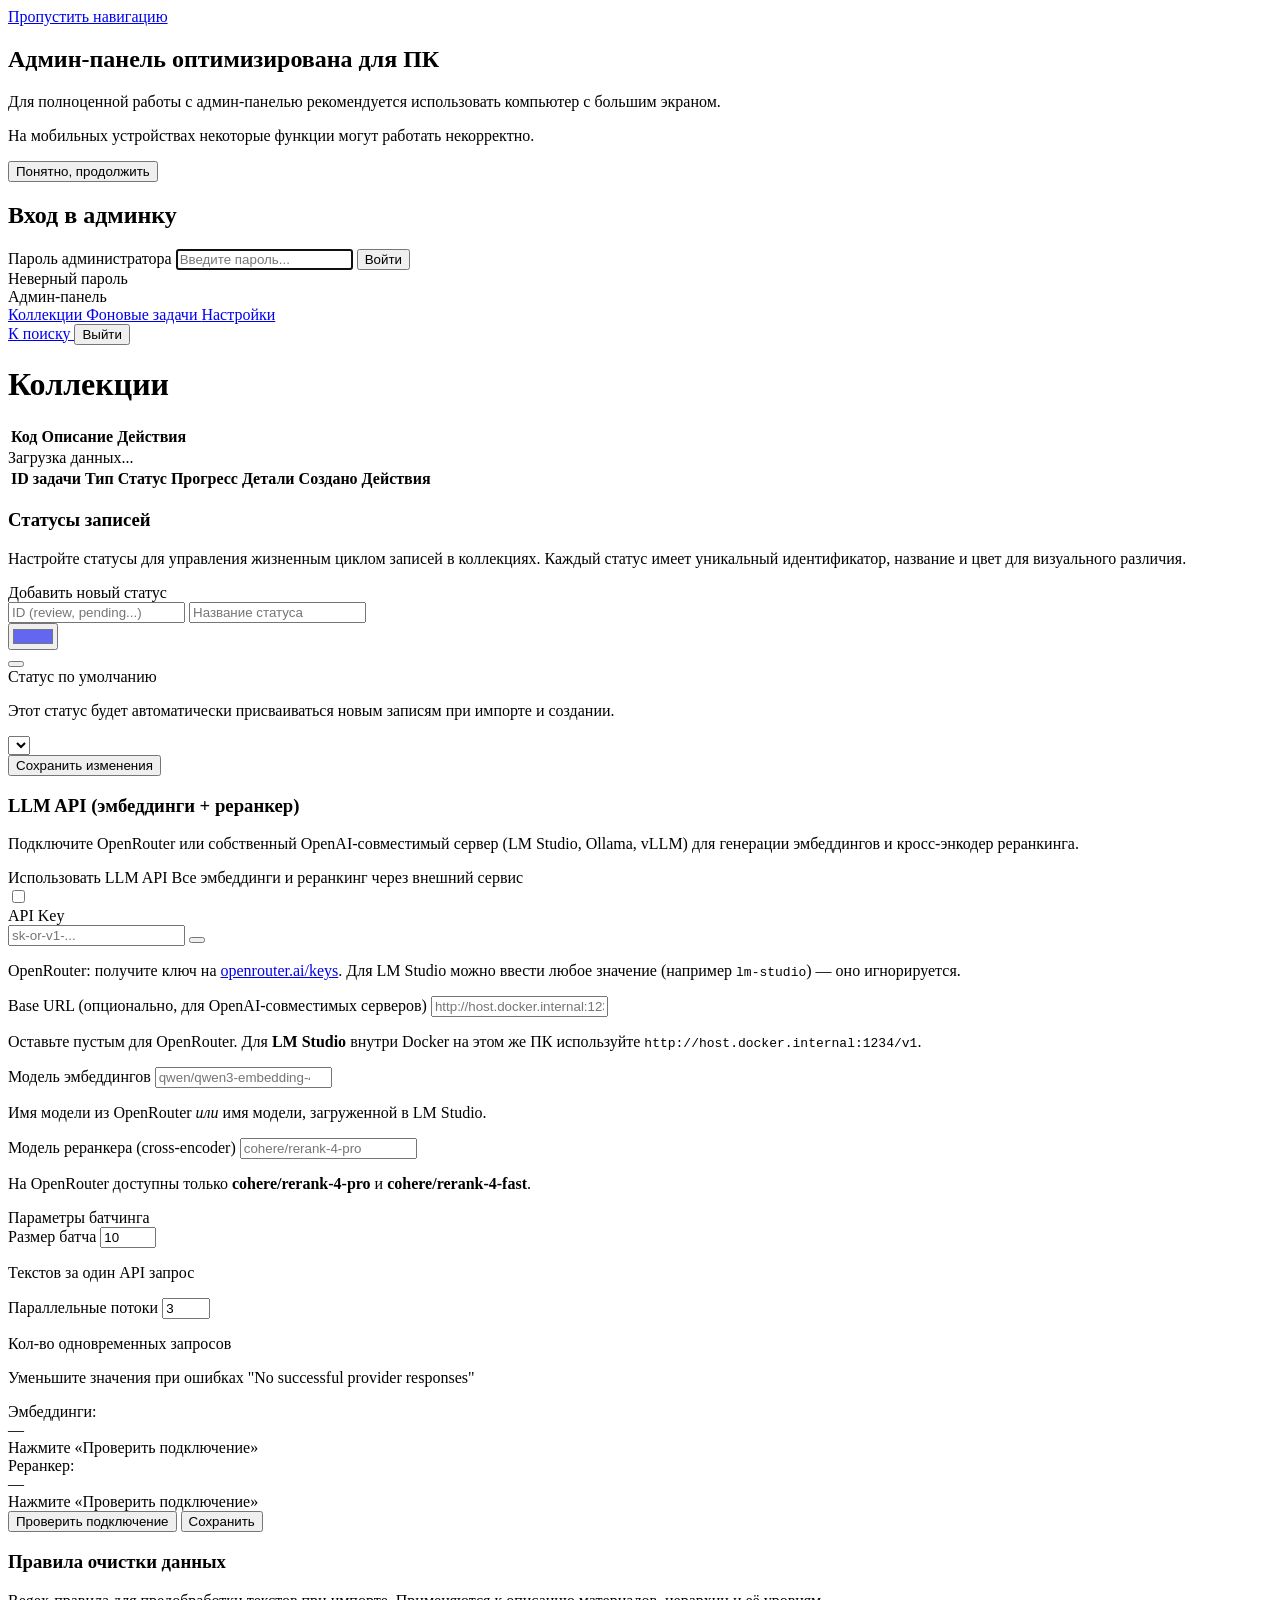
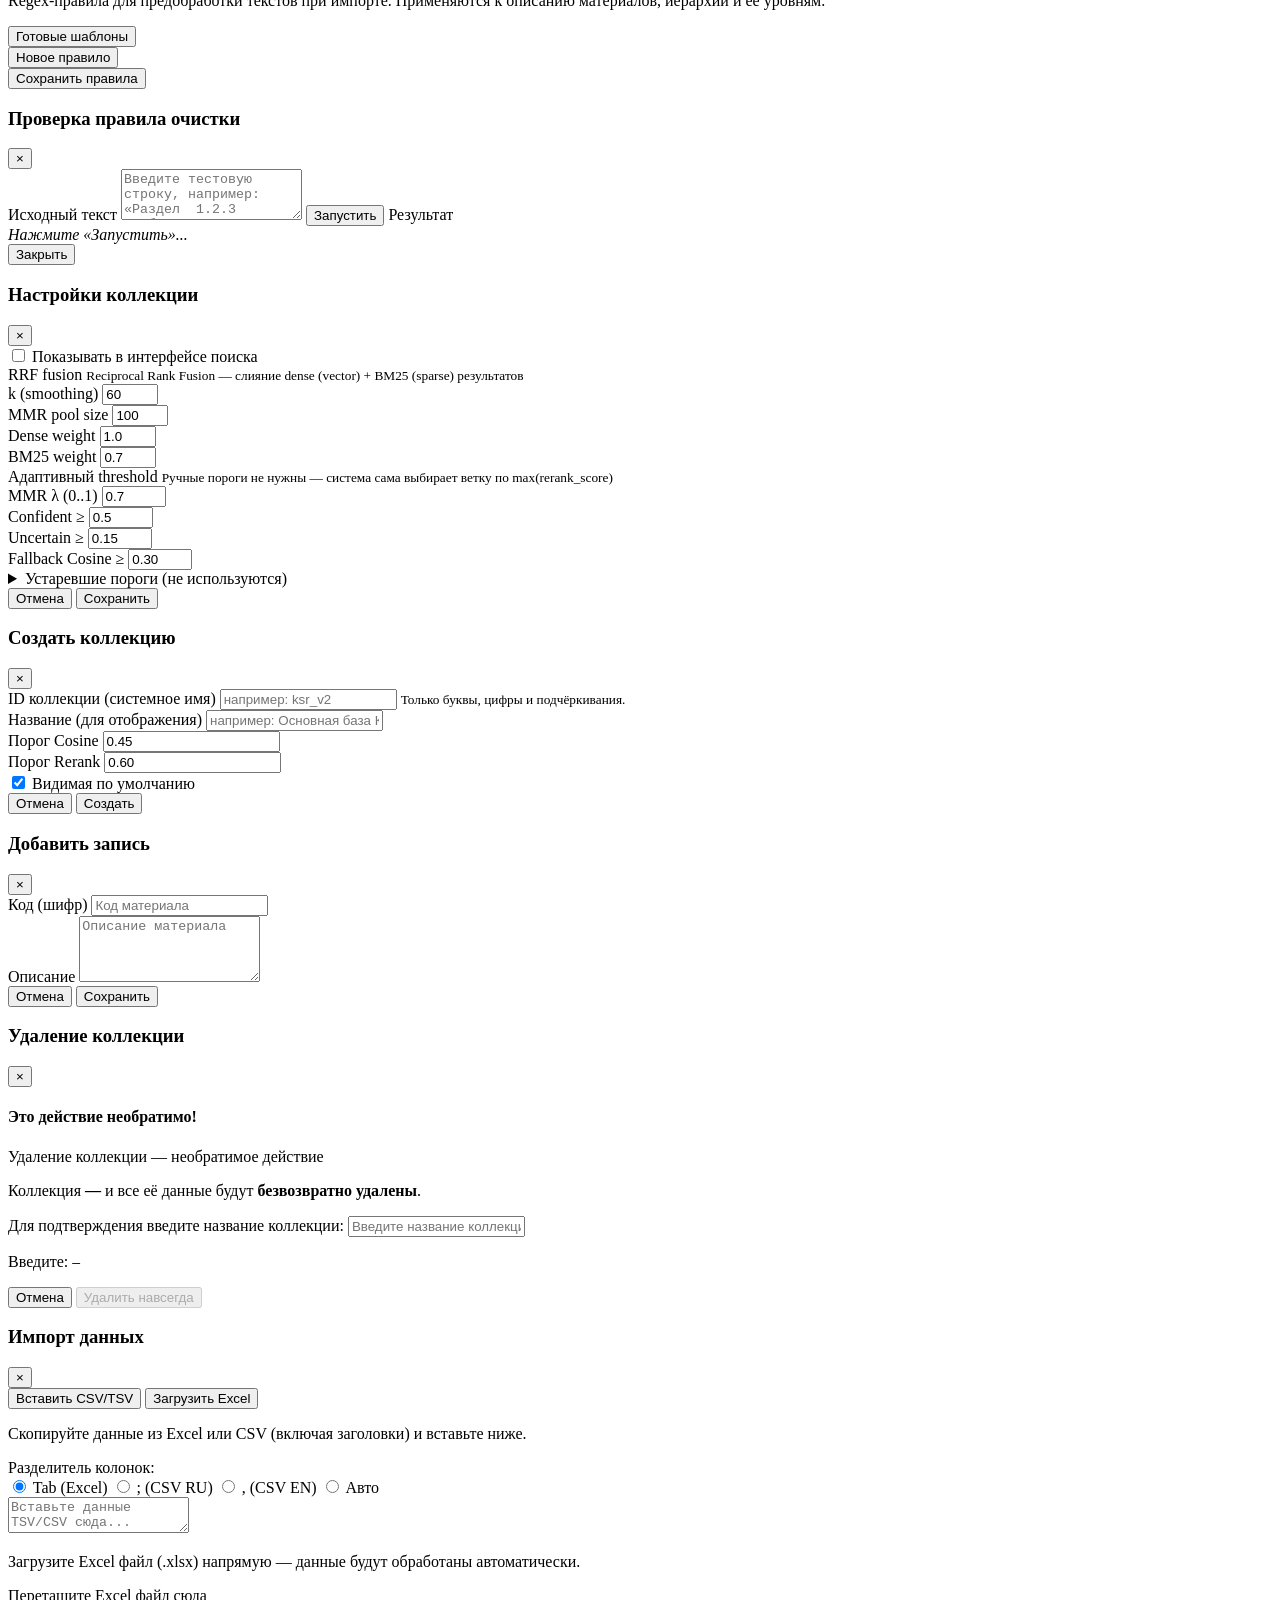
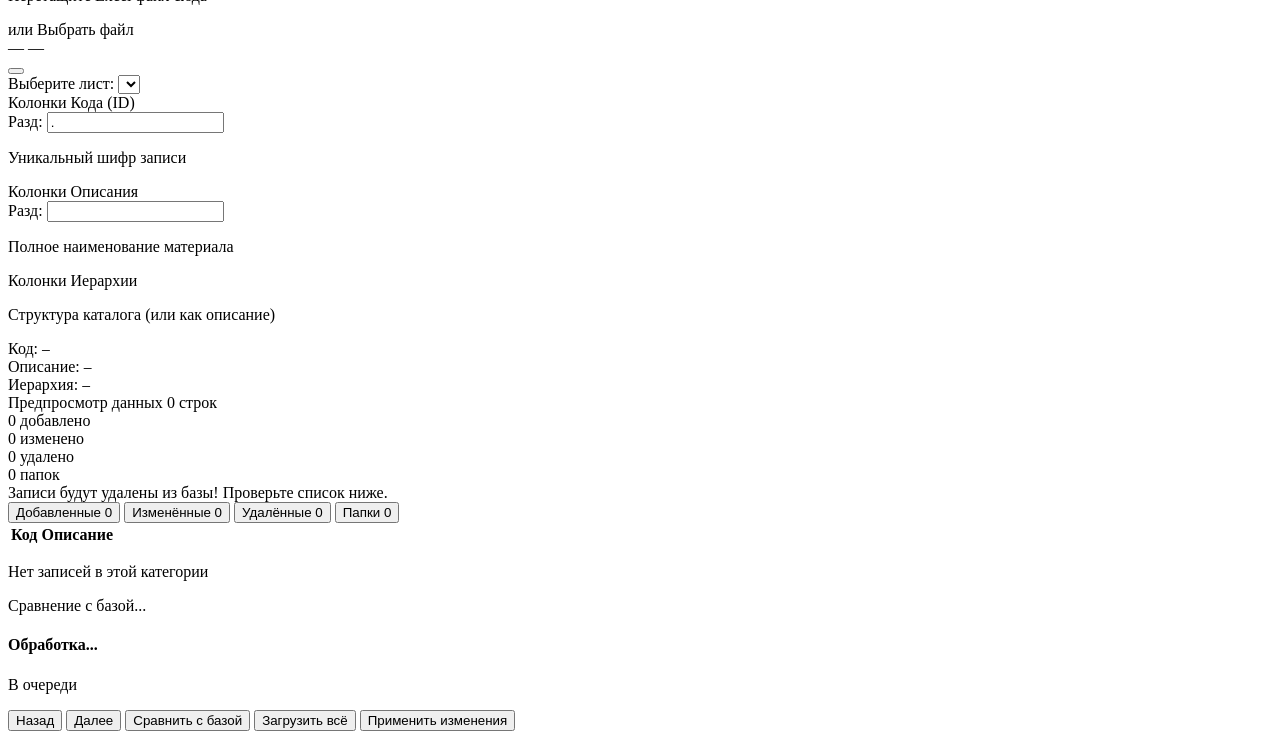
==== web/admin.html @ d5ffbb62 "refactor(web): add accessibility (a11y) layer The previous versions had zero a11y affordances: no AR" ====
<!DOCTYPE html>
<html lang="ru">

<head>
    <meta charset="UTF-8">
    <meta name="viewport" content="width=device-width, initial-scale=1.0">
    <meta http-equiv="Cache-Control" content="no-cache, no-store, must-revalidate">
    <meta http-equiv="Pragma" content="no-cache">
    <meta http-equiv="Expires" content="0">
    <meta name="description" content="Админ-панель KSR Matcher — управление коллекциями, импорт данных, настройки LLM API.">
    <meta name="theme-color" content="#6366f1">
    <meta name="robots" content="noindex, nofollow">
    <title>Админ-панель | KSR Matcher</title>
    <link rel="icon" type="image/svg+xml" href="/static/favicon.svg?v=3">
    <link href="https://fonts.googleapis.com/css2?family=Inter:wght@300;400;500;600;700&display=swap" rel="stylesheet">
    <link rel="stylesheet" href="/static/css/font-awesome.min.css?v=3">
    <link rel="stylesheet" href="/static/css/shared/00-tokens.css?v=5">
    <link rel="stylesheet" href="/static/css/shared/01-base.css?v=5">
    <link rel="stylesheet" href="/static/css/shared/02-animations.css?v=5">
    <link rel="stylesheet" href="/static/css/shared/03-utilities.css?v=5">
    <link rel="stylesheet" href="/static/css/admin/10-tokens.css?v=5">
    <link rel="stylesheet" href="/static/css/admin/20-layout.css?v=5">
    <link rel="stylesheet" href="/static/css/admin/30-components.css?v=5">
    <link rel="stylesheet" href="/static/css/admin/40-data-table.css?v=5">
    <link rel="stylesheet" href="/static/css/admin/50-import-wizard.css?v=5">
    <link rel="stylesheet" href="/static/css/admin/60-diff.css?v=5">
    <link rel="stylesheet" href="/static/css/admin/70-statuses.css?v=5">
    <link rel="stylesheet" href="/static/css/admin/80-openrouter.css?v=5">
    <link rel="stylesheet" href="/static/css/admin/85-settings-layout.css?v=5">
    <link rel="stylesheet" href="/static/css/admin/90-cleaning-rules.css?v=5">
    <link rel="stylesheet" href="/static/css/admin/95-jobs-and-config.css?v=5">
    <link rel="stylesheet" href="/static/css/admin/99-utilities.css?v=5">
</head>

<body>
    <a class="skip-link" href="#contentBody">Пропустить навигацию</a>

    <!-- === ПРЕДУПРЕЖДЕНИЕ ДЛЯ МОБИЛЬНЫХ УСТРОЙСТВ === -->
    <div id="mobileWarning" class="mobile-warning-overlay hidden">
        <div class="mobile-warning-card">
            <i class="fas fa-desktop"></i>
            <h2>Админ-панель оптимизирована для ПК</h2>
            <p>Для полноценной работы с админ-панелью рекомендуется использовать компьютер с большим экраном.</p>
            <p class="mobile-warning-card__hint">На мобильных устройствах некоторые функции могут работать
                некорректно.</p>
            <button id="mobileWarningClose" class="btn btn-primary">Понятно, продолжить</button>
        </div>
    </div>

    <!-- === ЭКРАН ВХОДА === -->
    <div id="loginScreen" class="login-container hidden">
        <div class="login-card" role="dialog" aria-labelledby="loginTitle">
            <h2 id="loginTitle">Вход в админку</h2>
            <label class="visually-hidden" for="authPassword">Пароль администратора</label>
            <input type="password" id="authPassword" placeholder="Введите пароль..." autofocus>
            <button id="authBtn" class="btn btn-primary">Войти</button>
            <div id="authError" class="hidden auth-error" role="alert">Неверный пароль</div>
        </div>
    </div>

    <!-- === ПАНЕЛЬ УПРАВЛЕНИЯ === -->
    <div id="adminApp" class="dashboard-layout hidden">

        <!-- Боковая панель -->
        <aside class="sidebar">
            <div class="sidebar-header">
                <i class="fas fa-bolt sidebar-header__icon" aria-hidden="true"></i> Админ-панель
            </div>

            <nav class="nav-links" aria-label="Главная навигация">
                <a href="#" class="nav-item active" data-view="collections">
                    <i class="fas fa-database" aria-hidden="true"></i> Коллекции
                </a>
                <a href="#" class="nav-item" data-view="jobs">
                    <i class="fas fa-tasks" aria-hidden="true"></i> Фоновые задачи
                </a>
                <a href="#" class="nav-item" data-view="settings">
                    <i class="fas fa-cog" aria-hidden="true"></i> Настройки
                </a>
            </nav>

            <div class="sidebar-footer">
                <a href="/" class="nav-item">
                    <i class="fas fa-external-link-alt" aria-hidden="true"></i> К поиску
                </a>
                <button id="logoutBtn" class="nav-item nav-item--logout" type="button">
                    <i class="fas fa-sign-out-alt" aria-hidden="true"></i> Выйти
                </button>
            </div>
        </aside>

        <!-- Основной контент -->
        <main class="main-content">
            <header class="top-bar">
                <h1 id="pageTitle" class="page-title">Коллекции</h1>
                <div id="headerActions">
                    <!-- Динамические кнопки -->
                </div>
            </header>

            <div id="contentBody" class="content-body" tabindex="-1">

                <!-- ВИД: СЕТКА КОЛЛЕКЦИЙ -->
                <div id="viewCollections" class="view-section">
                    <div id="collectionsGrid" class="collections-grid">
                        <!-- Карточки через JS -->
                    </div>
                </div>

                <!-- ВИД: ТАБЛИЦА ДАННЫХ -->
                <div id="viewData" class="view-section hidden">
                    <div class="table-container data-table-container">
                        <div class="table-scroll data-table-scroll">
                            <table id="dataTable" class="data-table-full">
                                <thead id="dataTableHead">
                                    <!-- Заголовок генерируется динамически через JS -->
                                    <tr>
                                        <th class="sortable col-code-th" data-sort="code">
                                            Код <i class="fas fa-sort sort-icon"></i>
                                        </th>
                                        <th class="sortable col-description-th" data-sort="description">
                                            Описание <i class="fas fa-sort sort-icon"></i>
                                        </th>
                                        <th class="col-actions-th">Действия</th>
                                    </tr>
                                </thead>
                                <tbody id="dataTableBody"></tbody>
                            </table>
                            <!-- Sentinel для IntersectionObserver (infinite scroll) -->
                            <div id="scrollSentinel" class="scroll-sentinel"></div>
                        </div>
                        <!-- Индикатор загрузки для infinite scroll -->
                        <div id="infiniteScrollLoader" class="infinite-scroll-loader hidden">
                            <i class="fas fa-spinner"></i>
                            <span>Загрузка данных...</span>
                        </div>
                    </div>
                </div>

                <!-- ВИД: ЗАДАЧИ -->
                <div id="viewJobs" class="view-section hidden">
                    <div class="table-container">
                        <table id="jobsTable">
                            <thead>
                                <tr>
                                    <th>ID задачи</th>
                                    <th>Тип</th>
                                    <th>Статус</th>
                                    <th>Прогресс</th>
                                    <th>Детали</th>
                                    <th>Создано</th>
                                    <th>Действия</th>
                                </tr>
                            </thead>
                            <tbody id="jobsTableBody"></tbody>
                        </table>
                    </div>
                </div>

                <!-- ВИД: НАСТРОЙКИ -->
                <div id="viewSettings" class="view-section hidden">
                    <div class="settings-grid">
                        <!-- Карточка: Управление статусами -->
                        <div class="settings-card">
                            <div class="settings-card-header">
                                <i class="fas fa-palette"></i>
                                <h3>Статусы записей</h3>
                            </div>
                            <p class="settings-card-desc">
                                Настройте статусы для управления жизненным циклом записей в коллекциях.
                                Каждый статус имеет уникальный идентификатор, название и цвет для визуального различия.
                            </p>

                            <!-- Список существующих статусов -->
                            <div id="statusesList" class="status-list">
                                <!-- Заполняется через JS -->
                            </div>

                            <!-- Форма добавления нового статуса -->
                            <div class="add-status-section">
                                <div class="add-status-header">
                                    <i class="fas fa-plus"></i>
                                    <span>Добавить новый статус</span>
                                </div>
                                <div class="add-status-row">
                                    <input type="text" id="newStatusId" placeholder="ID (review, pending...)">
                                    <input type="text" id="newStatusLabel" placeholder="Название статуса">
                                    <div class="new-status-color-wrapper">
                                <div class="new-status-color-preview" id="newStatusColorPreview"></div>
                                        <input type="color" id="newStatusColor" value="#6366f1">
                                    </div>
                                    <button id="addStatusBtn" class="btn btn-primary" title="Добавить статус">
                                        <i class="fas fa-plus"></i>
                                    </button>
                                </div>
                            </div>

                            <!-- Статус по умолчанию -->
                            <div class="default-status-section">
                                <div class="default-status-header">
                                    <i class="fas fa-star"></i>
                                    <span>Статус по умолчанию</span>
                                </div>
                                <p class="default-status-description">
                                    Этот статус будет автоматически присваиваться новым записям при импорте и создании.
                                </p>
                                <select id="defaultStatusSelect" class="form-select-modern">
                                    <!-- Заполняется через JS -->
                                </select>
                            </div>

                            <!-- Кнопка сохранения -->
                            <div class="save-statuses-section">
                                <button id="saveStatusesBtn" class="btn btn-primary">
                                    <i class="fas fa-save"></i> Сохранить изменения
                                </button>
                            </div>
                        </div>

                        <!-- Карточка: Настройки LLM API (OpenRouter / LM Studio) -->
                        <div class="settings-card">
                            <div class="settings-card-header">
                                <i class="fas fa-cloud"></i>
                                <h3>LLM API (эмбеддинги + реранкер)</h3>
                            </div>
                            <p class="settings-card-desc">
                                Подключите OpenRouter или собственный OpenAI-совместимый сервер
                                (LM Studio, Ollama, vLLM) для генерации эмбеддингов и кросс-энкодер реранкинга.
                            </p>

                            <!-- Toggle включения провайдера -->
                            <div class="openrouter-toggle-section">
                                <div class="toggle-row">
                                    <div class="toggle-info">
                                        <span class="toggle-label">Использовать LLM API</span>
                                        <span class="toggle-hint">Все эмбеддинги и реранкинг через внешний сервис</span>
                                    </div>
                                    <label class="toggle-switch">
                                        <input type="checkbox" id="openrouterEnabled">
                                        <span class="toggle-slider"></span>
                                    </label>
                                </div>
                            </div>

                            <!-- API Key -->
                            <div class="openrouter-field-section">
                                <label class="field-label">
                                    <i class="fas fa-key"></i>
                                    API Key
                                </label>
                                <div class="api-key-input-wrapper">
                                    <input type="password" id="openrouterApiKey" placeholder="sk-or-v1-..."
                                        autocomplete="off">
                                    <button type="button" class="toggle-visibility-btn" id="toggleApiKeyVisibility"
                                        title="Показать/скрыть">
                                        <i class="fas fa-eye"></i>
                                    </button>
                                </div>
                                <p class="field-hint">
                                    OpenRouter: получите ключ на
                                    <a href="https://openrouter.ai/keys" target="_blank" rel="noopener">openrouter.ai/keys</a>.
                                    Для LM Studio можно ввести любое значение (например <code>lm-studio</code>) — оно
                                    игнорируется.
                                </p>
                            </div>

                            <!-- Base URL (опционально) -->
                            <div class="openrouter-field-section">
                                <label class="field-label">
                                    <i class="fas fa-link"></i>
                                    Base URL
                                    <span class="field-label__inline-hint">
                                        (опционально, для OpenAI-совместимых серверов)
                                    </span>
                                </label>
                                <input type="text" id="openrouterBaseUrl"
                                    placeholder="http://host.docker.internal:1234/v1"
                                    class="form-input" autocomplete="off">
                                <p class="field-hint">
                                    <i class="fas fa-info-circle"></i>
                                    Оставьте пустым для OpenRouter.
                                    Для <b>LM Studio</b> внутри Docker на этом же ПК используйте
                                    <code>http://host.docker.internal:1234/v1</code>.
                                </p>
                            </div>

                            <!-- Модель эмбеддингов -->
                            <div class="openrouter-field-section">
                                <label class="field-label">
                                    <i class="fas fa-brain"></i>
                                    Модель эмбеддингов
                                </label>
                                <input type="text" id="openrouterModel" class="form-input"
                                    placeholder="qwen/qwen3-embedding-4b"
                                    list="embedModelsList" autocomplete="off">
                                <datalist id="embedModelsList">
                                    <option value="qwen/qwen3-embedding-8b">
                                    <option value="qwen/qwen3-embedding-4b">
                                    <option value="openai/text-embedding-3-small">
                                    <option value="openai/text-embedding-3-large">
                                    <option value="baai/bge-m3">
                                    <option value="google/gemini-embedding-001">
                                    <option value="text-embedding-nomic-embed-text-v1.5">
                                    <option value="nomic-embed-text-v1.5">
                                </datalist>
                                <p class="field-hint">
                                    Имя модели из OpenRouter <i>или</i> имя модели, загруженной в LM Studio.
                                </p>
                            </div>

                            <!-- Модель реранкера (cross-encoder) -->
                            <div class="openrouter-field-section">
                                <label class="field-label">
                                    <i class="fas fa-sort-amount-down"></i>
                                    Модель реранкера (cross-encoder)
                                </label>
                                <input type="text" id="openrouterRerankModel" class="form-input"
                                    placeholder="cohere/rerank-4-pro"
                                    list="rerankModelsList" autocomplete="off">
                                <datalist id="rerankModelsList">
                                    <option value="cohere/rerank-4-pro">
                                    <option value="cohere/rerank-4-fast">
                                </datalist>
                                <p class="field-hint">
                                    На OpenRouter доступны только <b>cohere/rerank-4-pro</b>
                                    и <b>cohere/rerank-4-fast</b>.
                                </p>
                            </div>

                            <!-- Настройки батчинга -->
                            <div class="openrouter-field-section">
                                <label class="field-label">
                                    <i class="fas fa-layer-group"></i>
                                    Параметры батчинга
                                </label>
                                <div class="openrouter-batch-grid">
                                    <div>
                                        <label class="form-sublabel">Размер батча</label>
                                        <input type="number" id="openrouterBatchSize" min="1" max="100" value="10" class="form-input">
                                        <p class="field-hint">Текстов за один API запрос</p>
                                    </div>
                                    <div>
                                        <label class="form-sublabel">Параллельные потоки</label>
                                        <input type="number" id="openrouterMaxWorkers" min="1" max="20" value="3" class="form-input">
                                        <p class="field-hint">Кол-во одновременных запросов</p>
                                    </div>
                                </div>
                                <p class="field-hint form-hint-spaced">
                                    <i class="fas fa-info-circle"></i>
                                    Уменьшите значения при ошибках "No successful provider responses"
                                </p>
                            </div>

                            <!-- Статус подключения: Embed + Rerank -->
                            <div class="openrouter-status-section" id="openrouterStatus">
                                <div class="status-row" id="openrouterEmbedStatus">
                                    <div class="status-indicator" id="openrouterEmbedIndicator">
                                        <i class="fas fa-circle"></i>
                                    </div>
                                    <div class="status-text-block">
                                        <div class="status-label">Эмбеддинги:</div>
                                        <div class="status-model" id="openrouterEmbedModel">—</div>
                                        <div class="status-message" id="openrouterEmbedMessage">Нажмите «Проверить подключение»</div>
                                    </div>
                                </div>
                                <div class="status-row" id="openrouterRerankStatus">
                                    <div class="status-indicator" id="openrouterRerankIndicator">
                                        <i class="fas fa-circle"></i>
                                    </div>
                                    <div class="status-text-block">
                                        <div class="status-label">Реранкер:</div>
                                        <div class="status-model" id="openrouterRerankModelText">—</div>
                                        <div class="status-message" id="openrouterRerankMessage">Нажмите «Проверить подключение»</div>
                                    </div>
                                </div>
                            </div>

                            <!-- Кнопки действий -->
                            <div class="openrouter-actions">
                                <button id="testOpenrouterBtn" class="btn btn-outline">
                                    <i class="fas fa-plug"></i> Проверить подключение
                                </button>
                                <button id="saveOpenrouterBtn" class="btn btn-primary">
                                    <i class="fas fa-save"></i> Сохранить
                                </button>
                            </div>
                        </div>

                        <!-- Карточка: Правила очистки данных -->
                        <div class="settings-card">
                            <div class="settings-card-header">
                                <i class="fas fa-broom"></i>
                                <h3>Правила очистки данных</h3>
                            </div>
                            <p class="settings-card-desc">
                                Regex-правила для предобработки текстов при импорте.
                                Применяются к описанию материалов, иерархии и её уровням.
                            </p>

                            <!-- Готовые шаблоны (раскрывающийся список) -->
                            <div class="templates-section" id="templatesSection">
                                <button id="templatesToggle" class="templates-toggle" type="button">
                                    <i class="fas fa-lightbulb"></i>
                                    <span>Готовые шаблоны</span>
                                    <i class="fas fa-chevron-down toggle-icon"></i>
                                </button>
                                <div id="templatesList" class="templates-list" hidden>
                                    <!-- Заполняется JS -->
                                </div>
                            </div>

                            <!-- Список текущих правил -->
                            <div id="cleaningRulesList" class="cleaning-rules-list">
                                <!-- Заполняется JS -->
                            </div>

                            <!-- Форма добавления нового правила (свёрнута по умолчанию) -->
                            <div class="add-rule-section" id="addRuleSection">
                                <button id="addRuleToggle" class="add-rule-toggle" type="button">
                                    <i class="fas fa-plus"></i>
                                    <span>Новое правило</span>
                                    <i class="fas fa-chevron-down toggle-icon"></i>
                                </button>
                                <div id="addRuleForm" class="add-rule-form" hidden>
                                    <div class="form-row form-row-pair">
                                        <div class="form-field">
                                            <label class="form-label" for="newRuleName">Название</label>
                                            <input type="text" id="newRuleName"
                                                placeholder="Кратко о чём правило">
                                        </div>
                                        <div class="form-field">
                                            <label class="form-label" for="newRuleReplacement">Замена</label>
                                            <input type="text" id="newRuleReplacement"
                                                placeholder="Пусто = удалить">
                                        </div>
                                    </div>
                                    <div class="form-field">
                                        <label class="form-label" for="newRulePattern">Regex-паттерн</label>
                                        <input type="text" id="newRulePattern" class="input-mono"
                                            placeholder="\\s+">
                                    </div>
                                    <div class="form-field">
                                        <label class="form-label">Применить к</label>
                                        <div class="target-pills" id="newRuleTargets">
                                            <label class="target-pill" data-target="description">
                                                <input type="checkbox" name="newRuleTarget" value="description">
                                                <i class="fas fa-align-left"></i>
                                                <span>Описание</span>
                                            </label>
                                            <label class="target-pill" data-target="hierarchy">
                                                <input type="checkbox" name="newRuleTarget" value="hierarchy">
                                                <i class="fas fa-sitemap"></i>
                                                <span>Иерархия</span>
                                            </label>
                                            <label class="target-pill" data-target="hierarchy_level">
                                                <input type="checkbox" name="newRuleTarget" value="hierarchy_level" checked>
                                                <i class="fas fa-layer-group"></i>
                                                <span>Уровни иерархии</span>
                                            </label>
                                        </div>
                                    </div>
                                    <div class="form-row form-row-actions">
                                        <button id="cancelAddRuleBtn" class="btn btn-ghost" type="button">
                                            Отмена
                                        </button>
                                        <button id="previewCleaningRuleBtn" class="btn btn-outline" type="button">
                                            <i class="fas fa-vial"></i> Тест
                                        </button>
                                        <button id="addCleaningRuleBtn" class="btn btn-primary" type="button">
                                            <i class="fas fa-plus"></i> Добавить
                                        </button>
                                    </div>
                                </div>
                            </div>

                            <!-- Кнопка сохранения -->
                            <div class="save-rules-section">
                                <button id="saveCleaningRulesBtn" class="btn btn-primary">
                                    <i class="fas fa-save"></i> Сохранить правила
                                </button>
                            </div>
                        </div>
                    </div>
                </div>

            </div>
        </main>
    </div>

    <!-- Превью правила очистки -->
    <div id="cleaningRulePreviewModal" class="modal-overlay" role="dialog" aria-modal="true" aria-labelledby="cleaningPreviewTitle" data-trap-focus>
        <div class="modal-window preview-modal">
            <div class="modal-header">
                <h3 id="cleaningPreviewTitle">Проверка правила очистки</h3>
                <button class="modal-close" data-close="preview" aria-label="Закрыть">&times;</button>
            </div>
            <div class="modal-body">
                <div class="preview-meta" id="previewMeta">
                    <!-- Имя, паттерн, таргеты -->
                </div>
                <label class="preview-label">Исходный текст</label>
                <textarea id="previewTestInput" class="preview-input" rows="3"
                    placeholder="Введите тестовую строку, например: «Раздел  1.2.3  Трубы»"></textarea>
                <button id="runPreviewBtn" class="btn btn-primary preview-run" type="button">
                    <i class="fas fa-play"></i> Запустить
                </button>
                <label class="preview-label">Результат</label>
                <div id="previewOutput" class="preview-output">
                    <em class="preview-output__placeholder">Нажмите «Запустить»...</em>
                </div>
                <div id="previewSteps" class="preview-steps">
                    <!-- Пошаговая трассировка -->
                </div>
            </div>
            <div class="modal-footer">
                <button class="btn btn-outline" data-close="preview">Закрыть</button>
            </div>
        </div>
    </div>

    <!-- === МОДАЛЬНЫЕ ОКНА === -->

    <!-- Настройки коллекции (Phase 4: RRF + MMR + adaptive) -->
    <div id="configModal" class="modal-overlay" role="dialog" aria-modal="true" aria-labelledby="configTitle" data-trap-focus>
        <div class="modal-window">
            <div class="modal-header">
                <h3 id="configTitle">Настройки коллекции</h3>
                <button class="modal-close" aria-label="Закрыть">&times;</button>
            </div>
            <div class="modal-body">
                <input type="hidden" id="cfgName">

                <!-- Видимость -->
                <div class="config-section">
                    <label class="config-checkbox-row">
                        <input type="checkbox" id="cfgVisible" class="checkbox-auto-width">
                        <span>Показывать в интерфейсе поиска</span>
                    </label>
                </div>

                <!-- Phase 4: RRF fusion -->
                <div class="config-section">
                    <div class="config-section-title">
                        <i class="fas fa-layer-group"></i>
                        <span>RRF fusion</span>
                        <small>Reciprocal Rank Fusion — слияние dense (vector) + BM25 (sparse) результатов</small>
                    </div>
                    <div class="form-row form-row-pair">
                        <div class="form-field">
                            <label class="form-label" for="cfgRrfK">k (smoothing)</label>
                            <input type="number" id="cfgRrfK" min="1" max="200" step="1" value="60">
                        </div>
                        <div class="form-field">
                            <label class="form-label" for="cfgMmrPool">MMR pool size</label>
                            <input type="number" id="cfgMmrPool" min="10" max="500" step="10" value="100">
                        </div>
                    </div>
                    <div class="form-row form-row-pair">
                        <div class="form-field">
                            <label class="form-label" for="cfgRrfDense">Dense weight</label>
                            <input type="number" id="cfgRrfDense" min="0" max="5" step="0.1" value="1.0">
                        </div>
                        <div class="form-field">
                            <label class="form-label" for="cfgRrfBm25">BM25 weight</label>
                            <input type="number" id="cfgRrfBm25" min="0" max="5" step="0.1" value="0.7">
                        </div>
                    </div>
                </div>

                <!-- Phase 4: MMR + adaptive threshold -->
                <div class="config-section">
                    <div class="config-section-title">
                        <i class="fas fa-filter"></i>
                        <span>Адаптивный threshold</span>
                        <small>Ручные пороги не нужны — система сама выбирает ветку по max(rerank_score)</small>
                    </div>
                    <div class="form-row form-row-pair">
                        <div class="form-field">
                            <label class="form-label" for="cfgMmrLambda">MMR λ (0..1)</label>
                            <input type="number" id="cfgMmrLambda" min="0" max="1" step="0.05" value="0.7">
                        </div>
                        <div class="form-field">
                            <label class="form-label" for="cfgConfidentMin">Confident ≥</label>
                            <input type="number" id="cfgConfidentMin" min="0" max="1" step="0.05" value="0.5">
                        </div>
                    </div>
                    <div class="form-row form-row-pair">
                        <div class="form-field">
                            <label class="form-label" for="cfgUncertainMin">Uncertain ≥</label>
                            <input type="number" id="cfgUncertainMin" min="0" max="1" step="0.05" value="0.15">
                        </div>
                        <div class="form-field">
                            <label class="form-label" for="cfgFallbackCosine">Fallback Cosine ≥</label>
                            <input type="number" id="cfgFallbackCosine" min="0" max="1" step="0.05" value="0.30">
                        </div>
                    </div>
                </div>

                <!-- Legacy поля (deprecated, но оставлены для обратной совместимости) -->
                <details class="config-section config-section-deprecated">
                    <summary class="config-section-title">
                        <i class="fas fa-clock-rotate-left"></i>
                        <span>Устаревшие пороги (не используются)</span>
                    </summary>
                    <div class="form-row form-row-pair form-row-pair--spaced">
                        <div class="form-field">
                            <label class="form-label" for="cfgCosine">Cosine (legacy)</label>
                            <input type="number" step="0.05" id="cfgCosine" disabled>
                        </div>
                        <div class="form-field">
                            <label class="form-label" for="cfgRerank">Rerank (legacy)</label>
                            <input type="number" step="0.05" id="cfgRerank" disabled>
                        </div>
                    </div>
                </details>
            </div>
            <div class="modal-footer">
                <button class="btn btn-outline modal-close-btn">Отмена</button>
                <button id="saveConfigBtn" class="btn btn-primary">Сохранить</button>
            </div>
        </div>
    </div>

    <!-- Создание коллекции -->
    <div id="createModal" class="modal-overlay" role="dialog" aria-modal="true" aria-labelledby="createTitle" data-trap-focus>
        <div class="modal-window">
            <div class="modal-header">
                <h3 id="createTitle">Создать коллекцию</h3>
                <button class="modal-close" aria-label="Закрыть">&times;</button>
            </div>
            <div class="modal-body">
                <div class="form-section-spaced">
                    <label class="form-row-label">ID коллекции (системное имя)</label>
                    <input type="text" id="newCollId" placeholder="например: ksr_v2" pattern="[a-zA-Z0-9_]+">
                    <small class="form-sublabel">Только буквы, цифры и подчёркивания.</small>
                </div>
                <div class="form-section-spaced">
                    <label class="form-row-label">Название (для отображения)</label>
                    <input type="text" id="newCollName" placeholder="например: Основная база КСР">
                </div>
                <div class="create-thresholds-grid form-section-spaced">
                    <div>
                        <label class="form-row-label">Порог Cosine</label>
                        <input type="number" id="newCollCosine" value="0.45" step="0.05">
                    </div>
                    <div>
                        <label class="form-row-label">Порог Rerank</label>
                        <input type="number" id="newCollRerank" value="0.60" step="0.05">
                    </div>
                </div>
                <div class="form-checkbox-row">
                    <input type="checkbox" id="newCollVisible" checked class="checkbox-auto-width">
                    <label for="newCollVisible">Видимая по умолчанию</label>
                </div>
            </div>
            <div class="modal-footer">
                <button class="btn btn-outline modal-close-btn">Отмена</button>
                <button id="createCollBtn" class="btn btn-primary">Создать</button>
            </div>
        </div>
    </div>

    <!-- Добавление записи -->
    <div id="addRecordModal" class="modal-overlay" role="dialog" aria-modal="true" aria-labelledby="addRecordTitle" data-trap-focus>
        <div class="modal-window">
            <div class="modal-header">
                <h3 id="addRecordTitle">Добавить запись</h3>
                <button class="modal-close" aria-label="Закрыть">&times;</button>
            </div>
            <div class="modal-body">
                <div class="form-section-spaced">
                    <label class="form-row-label">Код (шифр)</label>
                    <input type="text" id="newRecCode" placeholder="Код материала">
                </div>
                <div class="form-section-spaced">
                    <label class="form-row-label">Описание</label>
                    <textarea id="newRecDesc" rows="4" placeholder="Описание материала"></textarea>
                </div>
            </div>
            <div class="modal-footer">
                <button class="btn btn-outline modal-close-btn">Отмена</button>
                <button id="saveRecBtn" class="btn btn-primary">Сохранить</button>
            </div>
        </div>
    </div>

    <!-- Модальное окно подтверждения удаления коллекции -->
    <div id="deleteConfirmModal" class="modal-overlay" role="dialog" aria-modal="true" aria-labelledby="deleteTitle" data-trap-focus>
        <div class="modal-window modal-window--narrow">
            <div class="modal-header modal-header--danger">
                <h3 id="deleteTitle"><i class="fas fa-exclamation-triangle" aria-hidden="true"></i> Удаление коллекции</h3>
                <button class="modal-close" aria-label="Закрыть">&times;</button>
            </div>
            <div class="modal-body">
                <div class="delete-warning">
                    <i class="fas fa-skull-crossbones delete-warning__icon"></i>
                        <h4 class="delete-warning__heading">Это действие необратимо!</h4>
                        <span class="visually-hidden">Удаление коллекции — необратимое действие</span>
                    <p class="delete-warning__hint">
                        Коллекция <strong id="deleteCollectionName" class="delete-warning__collection-name">—</strong>
                        и все её данные будут <strong>безвозвратно удалены</strong>.
                    </p>
                </div>

                <div class="confirm-input-section">
                    <label class="form-row-label--bold">
                        Для подтверждения введите название коллекции:
                    </label>
                    <input type="text" id="deleteConfirmInput" placeholder="Введите название коллекции"
                        autocomplete="off" class="confirm-input">
                    <p id="deleteConfirmHint" class="confirm-hint confirm-input-hint">
                        Введите: <code id="deleteCollectionNameHint">—</code>
                    </p>
                </div>
            </div>
            <div class="modal-footer">
                <button class="btn btn-outline modal-close-btn">Отмена</button>
                <button id="confirmDeleteBtn" class="btn btn-danger" disabled>
                    <i class="fas fa-trash"></i> Удалить навсегда
                </button>
            </div>
        </div>
    </div>

    <!-- Мастер импорта (расширенный, ресайзабельный) -->
    <div id="importModal" class="modal-overlay" role="dialog" aria-modal="true" aria-labelledby="importTitle" data-trap-focus>
        <div class="modal-window modal-resizable" id="importModalWindow">
            <!-- Resizer для изменения ширины -->
            <div class="modal-resizer modal-resizer-left" data-direction="left"></div>
            <div class="modal-resizer modal-resizer-right" data-direction="right"></div>
            <div class="modal-header">
                <h3 id="importTitle"><i class="fas fa-file-import" aria-hidden="true"></i> Импорт данных</h3>
                <button class="modal-close" aria-label="Закрыть">&times;</button>
            </div>
            <div class="modal-body">
                <input type="hidden" id="importTargetCollection">

                <!-- Шаг 1: Вставка данных -->
                <div id="importStep1" class="step-content active">

                    <!-- Вкладки: CSV / Excel -->
                    <div class="import-source-tabs">
                        <button class="source-tab active" data-source="paste">
                            <i class="fas fa-paste"></i> Вставить CSV/TSV
                        </button>
                        <button class="source-tab" data-source="excel">
                            <i class="fas fa-file-excel"></i> Загрузить Excel
                        </button>
                    </div>

                    <!-- === ВКЛАДКА: Вставка CSV/TSV === -->
                    <div id="importSourcePaste" class="import-source-content active">
                        <p class="step-desc">
                            Скопируйте данные из Excel или CSV (включая заголовки) и вставьте ниже.
                        </p>

                        <!-- Выбор разделителя -->
                        <div class="delimiter-selector delimiter-selector--spaced">
                            <label class="delimiter-label">
                                <i class="fas fa-columns"></i> Разделитель колонок:
                            </label>
                            <div class="delimiter-options">
                                <label class="delimiter-option">
                                    <input type="radio" name="delimiter" value="tab" checked>
                                    <span class="delimiter-btn">Tab (Excel)</span>
                                </label>
                                <label class="delimiter-option">
                                    <input type="radio" name="delimiter" value=";">
                                    <span class="delimiter-btn">; (CSV RU)</span>
                                </label>
                                <label class="delimiter-option">
                                    <input type="radio" name="delimiter" value=",">
                                    <span class="delimiter-btn">, (CSV EN)</span>
                                </label>
                                <label class="delimiter-option">
                                    <input type="radio" name="delimiter" value="auto">
                                    <span class="delimiter-btn">Авто</span>
                                </label>
                            </div>
                        </div>

                        <textarea id="pasteArea" class="paste-area"
                            placeholder="Вставьте данные TSV/CSV сюда..."></textarea>
                    </div>

                    <!-- === ВКЛАДКА: Загрузка Excel === -->
                    <div id="importSourceExcel" class="import-source-content">
                        <p class="step-desc">
                            Загрузите Excel файл (.xlsx) напрямую — данные будут обработаны автоматически.
                        </p>

                        <!-- Зона drag-and-drop для Excel -->
                        <div class="excel-drop-zone" id="excelDropZone">
                            <i class="fas fa-file-excel"></i>
                            <p>Перетащите Excel файл сюда</p>
                            <span>или</span>
                            <label for="excelFileInput" class="btn btn-outline excel-cursor-pointer">
                                <i class="fas fa-folder-open"></i> Выбрать файл
                            </label>
                            <input type="file" id="excelFileInput" accept=".xlsx,.xls" hidden>
                        </div>

                        <!-- Информация о загруженном файле -->
                        <div id="excelFileInfo" class="excel-file-info hidden">
                            <div class="file-info-card">
                                <i class="fas fa-file-excel"></i>
                                <div class="file-details">
                                    <span id="excelFileName" class="file-name">—</span>
                                    <span id="excelFileStats" class="file-stats">—</span>
                                </div>
                                <button id="excelFileClear" class="btn btn-sm btn-outline" title="Очистить">
                                    <i class="fas fa-times"></i>
                                </button>
                            </div>
                        </div>

                        <!-- Выбор листа (если несколько) -->
                        <div id="excelSheetSelector" class="excel-sheet-selector hidden">
                            <label class="excel-label">
                                <i class="fas fa-layer-group"></i> Выберите лист:
                            </label>
                            <select id="excelSheetSelect" class="form-select-modern">
                                <!-- Заполняется через JS -->
                            </select>
                        </div>
                    </div>

                </div>

                <!-- Шаг 2: Маппинг колонок (3 панели) -->
                <div id="importStep2" class="step-content">
                    <div class="import-mapper-grid">

                        <!-- Панель 1: Колонки Кода (ID) -->
                        <div class="mapper-card">
                            <div class="mapper-card-header">
                                <i class="fas fa-hashtag"></i>
                                <span>Колонки Кода (ID)</span>
                                <!-- Разделитель перемещён сюда -->
                                <div class="header-separator">
                                    <label>Разд:</label>
                                    <input type="text" id="codeSeparator" value="." maxlength="3" placeholder=".">
                                </div>
                            </div>
                            <!-- Цифровые чек-боксы для выбора колонок кода -->
                            <div class="numbered-select-list" id="mapCodeCols">
                                <!-- Заполняется через JS -->
                            </div>
                            <p class="mapper-hint">
                                <i class="fas fa-lightbulb"></i>
                                Уникальный шифр записи
                            </p>
                        </div>

                        <!-- Панель 2: Колонки Описания (название материала) -->
                        <div class="mapper-card">
                            <div class="mapper-card-header">
                                <i class="fas fa-align-left"></i>
                                <span>Колонки Описания</span>
                                <!-- Кастомный разделитель для склейки описания -->
                                <div class="header-separator">
                                    <label>Разд:</label>
                                    <input type="text" id="descSeparator" value=" " maxlength="5" placeholder=" "
                                        title="Разделитель для склейки колонок описания">
                                </div>
                            </div>
                            <!-- Цифровые чек-боксы для описания -->
                            <div class="numbered-select-list" id="mapDescCols">
                                <!-- Заполняется через JS -->
                            </div>
                            <p class="mapper-hint">
                                <i class="fas fa-lightbulb"></i>
                                Полное наименование материала
                            </p>
                        </div>

                        <!-- Панель 3: Колонки Иерархии (каталог) -->
                        <div class="mapper-card">
                            <div class="mapper-card-header">
                                <i class="fas fa-folder-tree"></i>
                                <span>Колонки Иерархии</span>
                            </div>
                            <!-- Цифровые чек-боксы для иерархии -->
                            <div class="numbered-select-list" id="mapHierarchyCols">
                                <!-- Заполняется через JS -->
                            </div>
                            <p class="mapper-hint">
                                <i class="fas fa-lightbulb"></i>
                                Структура каталога (или как описание)
                            </p>
                        </div>

                    </div>

                    <!-- Общая строка с preview элементами -->
                    <div class="preview-row">
                        <div class="concat-preview" id="codePreview">
                            <span>Код:</span>
                            <code>—</code>
                        </div>
                        <div class="concat-preview" id="descPreview">
                            <span>Описание:</span>
                            <code>—</code>
                        </div>
                        <div class="concat-preview" id="hierarchyPreview">
                            <span>Иерархия:</span>
                            <code>—</code>
                        </div>

                    </div>

                    <!-- Предпросмотр данных -->
                    <div class="import-preview">
                        <div class="preview-header">
                            <i class="fas fa-table"></i> Предпросмотр данных
                            <span id="previewCount" class="preview-count">0 строк</span>
                        </div>
                        <div class="preview-table-wrap">
                            <table id="previewTable" class="preview-table">
                                <thead id="previewHead"></thead>
                                <tbody id="previewBody"></tbody>
                            </table>
                        </div>
                    </div>
                </div>

                <!-- Шаг 3: Diff (сравнение с базой) -->
                <div id="importStepDiff" class="step-content">
                    <!-- Статистика изменений -->
                    <div class="diff-summary" id="diffSummary">
                        <div class="diff-stat added">
                            <i class="fas fa-plus-circle"></i>
                            <span class="count" id="diffAddedCount">0</span>
                            <span>добавлено</span>
                        </div>
                        <div class="diff-stat modified">
                            <i class="fas fa-edit"></i>
                            <span class="count" id="diffModifiedCount">0</span>
                            <span>изменено</span>
                        </div>
                        <div class="diff-stat deleted">
                            <i class="fas fa-minus-circle"></i>
                            <span class="count" id="diffDeletedCount">0</span>
                            <span>удалено</span>
                        </div>
                        <div class="diff-stat folders">
                            <i class="fas fa-folder"></i>
                            <span class="count" id="diffFoldersCount">0</span>
                            <span>папок</span>
                        </div>
                    </div>

                    <!-- Предупреждение об удалениях -->
                    <div class="diff-delete-warning hidden" id="diffDeleteWarning">
                        <i class="fas fa-exclamation-triangle"></i>
                        <span>Записи будут удалены из базы! Проверьте список ниже.</span>
                    </div>

                    <!-- Табы для категорий -->
                    <div class="diff-tabs">
                        <button class="diff-tab-btn active" data-tab="added">
                            <i class="fas fa-plus"></i> Добавленные
                            <span class="badge" id="diffAddedBadge">0</span>
                        </button>
                        <button class="diff-tab-btn" data-tab="modified">
                            <i class="fas fa-edit"></i> Изменённые
                            <span class="badge" id="diffModifiedBadge">0</span>
                        </button>
                        <button class="diff-tab-btn" data-tab="deleted">
                            <i class="fas fa-trash"></i> Удалённые
                            <span class="badge" id="diffDeletedBadge">0</span>
                        </button>
                        <button class="diff-tab-btn" data-tab="folders">
                            <i class="fas fa-folder"></i> Папки
                            <span class="badge" id="diffFoldersBadge">0</span>
                        </button>
                    </div>

                    <!-- Таблица изменений -->
                    <div class="diff-table-wrap">
                        <table class="diff-table" id="diffTable">
                            <thead>
                                <tr>
                                    <th class="diff-col-code">Код</th>
                                    <th>Описание</th>
                                </tr>
                            </thead>
                            <tbody id="diffTableBody">
                                <!-- Заполняется через JS -->
                            </tbody>
                        </table>
                    </div>

                    <!-- Empty state -->
                    <div class="diff-empty hidden" id="diffEmpty">
                        <i class="fas fa-check-circle"></i>
                        <p>Нет записей в этой категории</p>
                    </div>

                    <!-- Loading state -->
                    <div class="diff-loading hidden" id="diffLoading">
                        <i class="fas fa-spinner fa-spin"></i>
                        <p class="diff-loading__text">Сравнение с базой...</p>
                    </div>
                </div>

                <!-- Шаг 4: Прогресс -->
                <div id="importStep3" class="step-content">
                    <div class="import-progress">
                        <h4 class="import-progress__title">Обработка...</h4>
                        <div class="progress-bar-container">
                            <div id="importProgress" class="progress-bar-fill"></div>
                        </div>
                        <p id="importStatusText" class="import-progress__status">В очереди</p>
                    </div>
                </div>

            </div>
            <div class="modal-footer">
                <!-- Кнопки меняются в зависимости от шага -->
                <button id="importBackBtn" class="btn btn-outline hidden">
                    <i class="fas fa-arrow-left"></i> Назад
                </button>
                <button id="importNextBtn" class="btn btn-primary">
                    Далее <i class="fas fa-arrow-right"></i>
                </button>
                <button id="importCompareBtn" class="btn btn-warning hidden">
                    <i class="fas fa-code-compare"></i> Сравнить с базой
                </button>
                <button id="importUploadBtn" class="btn btn-primary hidden">
                    <i class="fas fa-upload"></i> Загрузить всё
                </button>
                <button id="importApplyBtn" class="btn btn-success hidden">
                    <i class="fas fa-check"></i> Применить изменения
                </button>
            </div>
        </div>
    </div>

    <script type="module" src="/static/js/admin/main.js?v=4.0.0"></script>
</body>

</html>
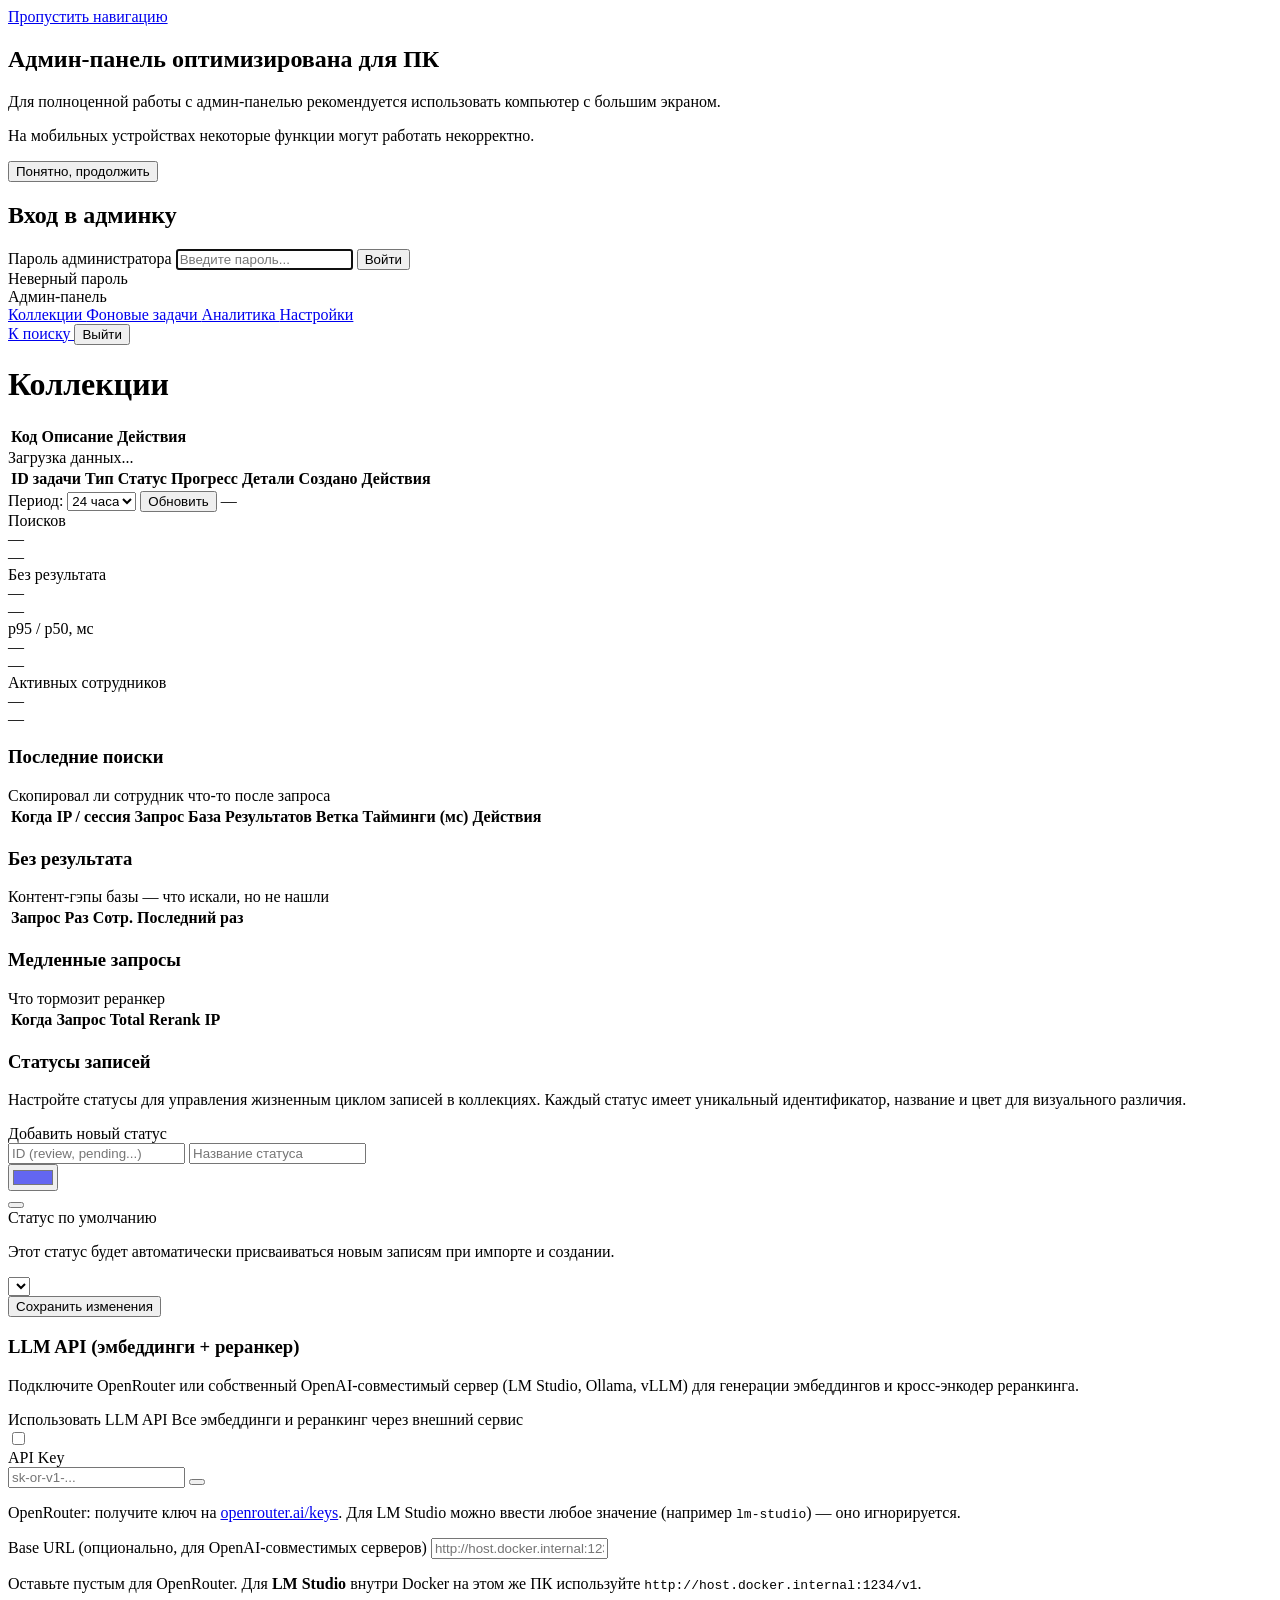
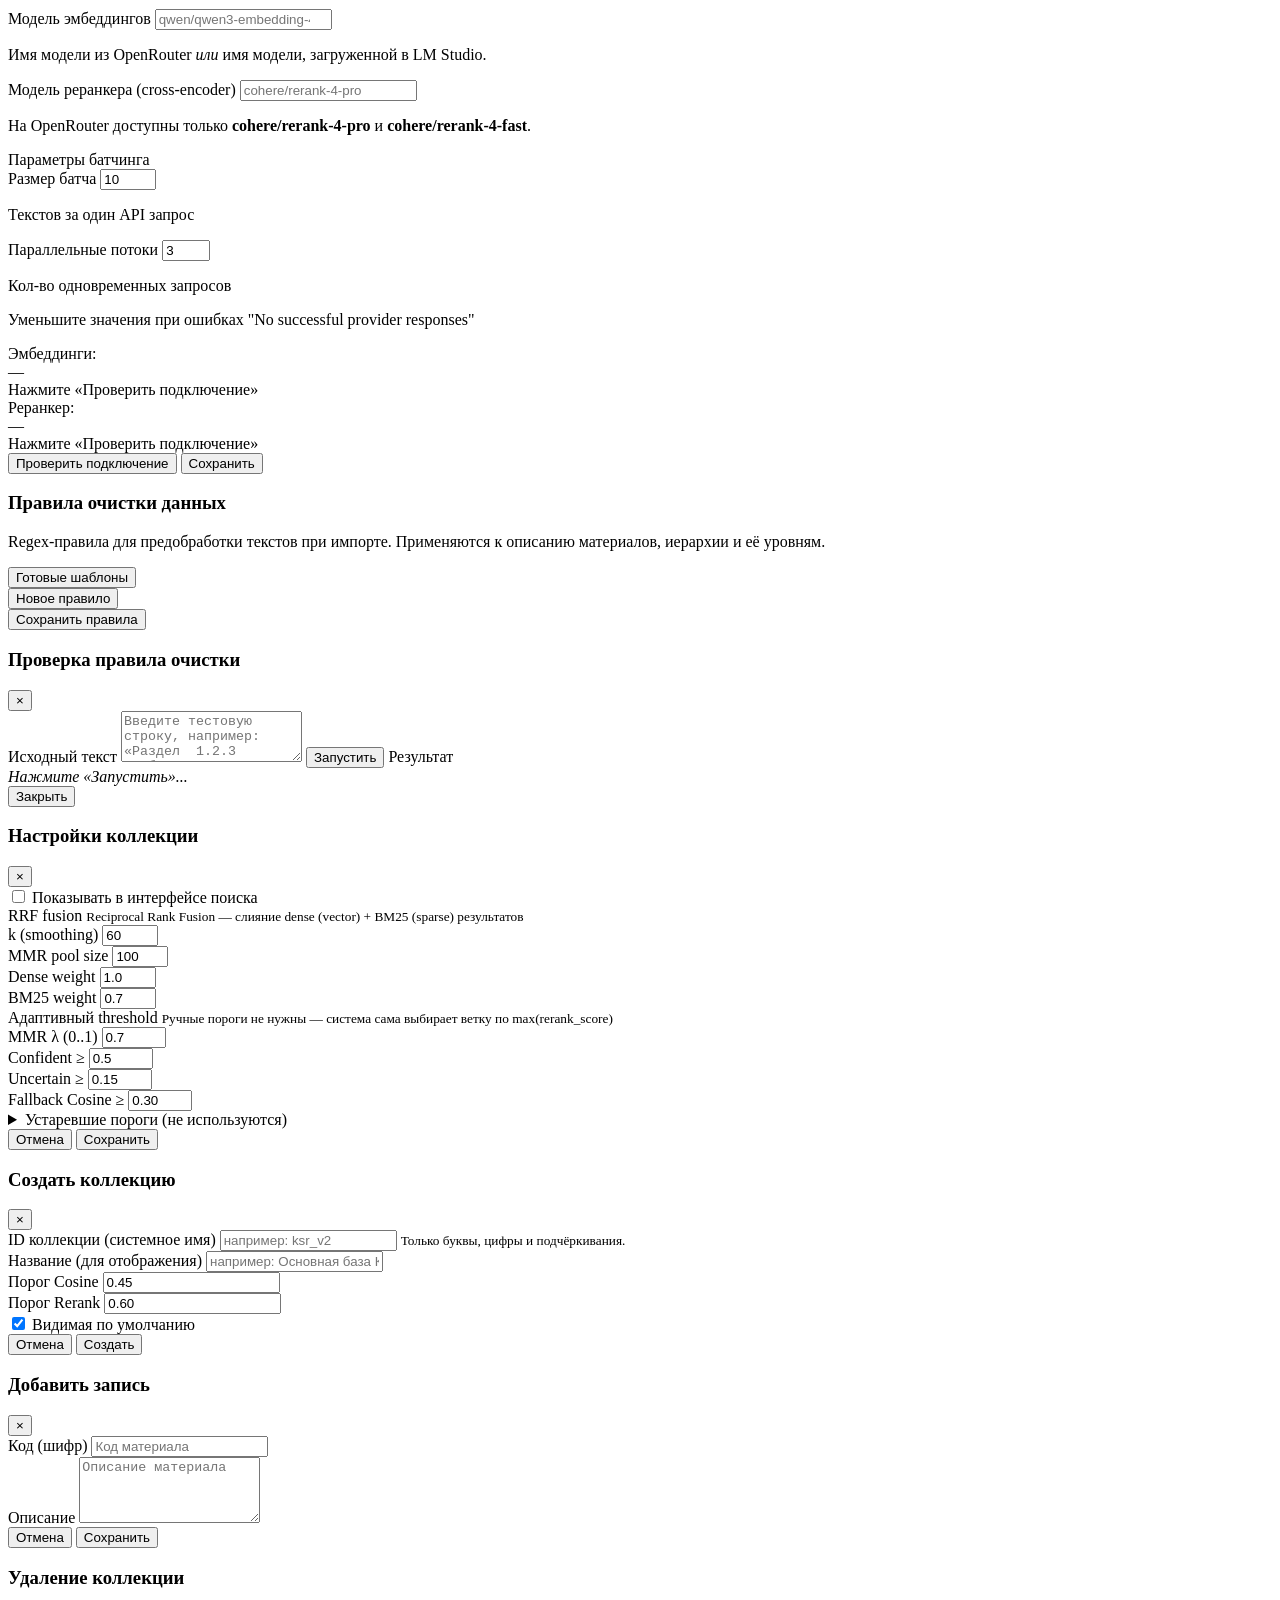
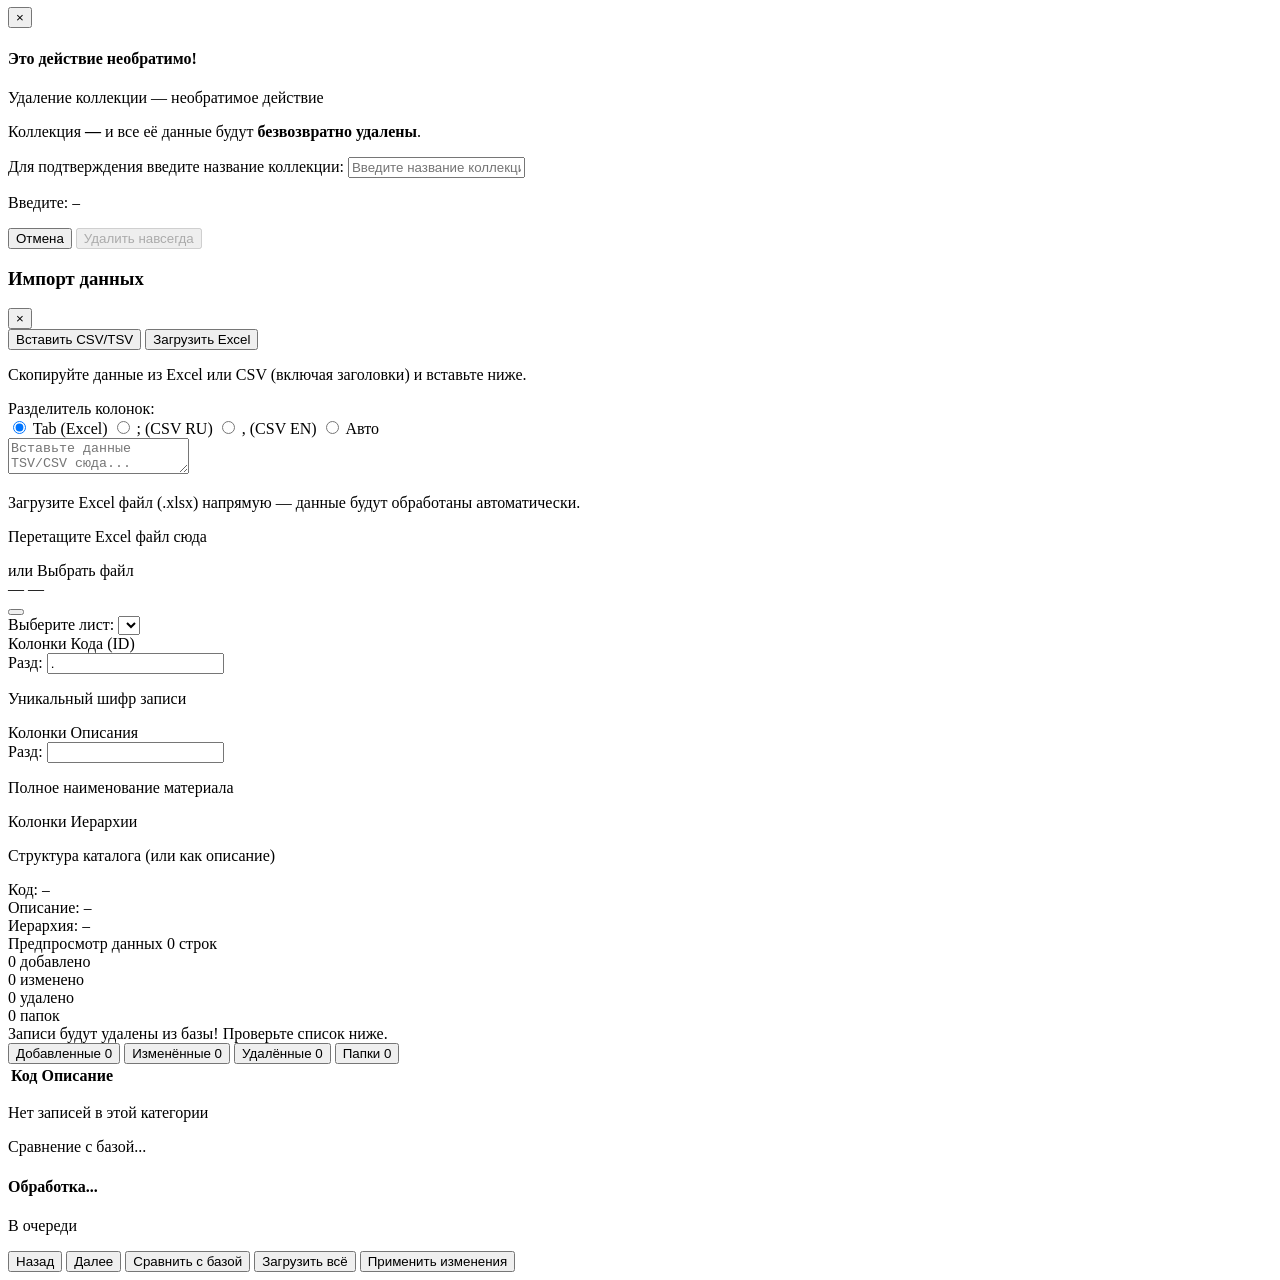
==== commit dbc7095a: "feat(analytics): persistent search_events table + admin dashboard Add end-to-end search analytics: e" ====
--- a/web/admin.html
+++ b/web/admin.html
@@ -11,25 +11,26 @@
     <meta name="theme-color" content="#6366f1">
     <meta name="robots" content="noindex, nofollow">
     <title>Админ-панель | KSR Matcher</title>
-    <link rel="icon" type="image/svg+xml" href="/static/favicon.svg?v=3">
+    <link rel="icon" type="image/svg+xml" href="/static/favicon.svg?v=6">
     <link href="https://fonts.googleapis.com/css2?family=Inter:wght@300;400;500;600;700&display=swap" rel="stylesheet">
-    <link rel="stylesheet" href="/static/css/font-awesome.min.css?v=3">
-    <link rel="stylesheet" href="/static/css/shared/00-tokens.css?v=5">
-    <link rel="stylesheet" href="/static/css/shared/01-base.css?v=5">
-    <link rel="stylesheet" href="/static/css/shared/02-animations.css?v=5">
-    <link rel="stylesheet" href="/static/css/shared/03-utilities.css?v=5">
-    <link rel="stylesheet" href="/static/css/admin/10-tokens.css?v=5">
-    <link rel="stylesheet" href="/static/css/admin/20-layout.css?v=5">
-    <link rel="stylesheet" href="/static/css/admin/30-components.css?v=5">
-    <link rel="stylesheet" href="/static/css/admin/40-data-table.css?v=5">
-    <link rel="stylesheet" href="/static/css/admin/50-import-wizard.css?v=5">
-    <link rel="stylesheet" href="/static/css/admin/60-diff.css?v=5">
-    <link rel="stylesheet" href="/static/css/admin/70-statuses.css?v=5">
-    <link rel="stylesheet" href="/static/css/admin/80-openrouter.css?v=5">
-    <link rel="stylesheet" href="/static/css/admin/85-settings-layout.css?v=5">
-    <link rel="stylesheet" href="/static/css/admin/90-cleaning-rules.css?v=5">
-    <link rel="stylesheet" href="/static/css/admin/95-jobs-and-config.css?v=5">
-    <link rel="stylesheet" href="/static/css/admin/99-utilities.css?v=5">
+    <link rel="stylesheet" href="/static/css/font-awesome.min.css?v=6">
+    <link rel="stylesheet" href="/static/css/shared/00-tokens.css?v=6">
+    <link rel="stylesheet" href="/static/css/shared/01-base.css?v=6">
+    <link rel="stylesheet" href="/static/css/shared/02-animations.css?v=6">
+    <link rel="stylesheet" href="/static/css/shared/03-utilities.css?v=6">
+    <link rel="stylesheet" href="/static/css/admin/10-tokens.css?v=6">
+    <link rel="stylesheet" href="/static/css/admin/20-layout.css?v=6">
+    <link rel="stylesheet" href="/static/css/admin/30-components.css?v=6">
+    <link rel="stylesheet" href="/static/css/admin/40-data-table.css?v=6">
+    <link rel="stylesheet" href="/static/css/admin/50-import-wizard.css?v=6">
+    <link rel="stylesheet" href="/static/css/admin/60-diff.css?v=6">
+    <link rel="stylesheet" href="/static/css/admin/70-statuses.css?v=6">
+    <link rel="stylesheet" href="/static/css/admin/80-openrouter.css?v=6">
+    <link rel="stylesheet" href="/static/css/admin/85-settings-layout.css?v=6">
+    <link rel="stylesheet" href="/static/css/admin/90-cleaning-rules.css?v=6">
+    <link rel="stylesheet" href="/static/css/admin/95-jobs-and-config.css?v=6">
+    <link rel="stylesheet" href="/static/css/admin/100-analytics.css?v=6">
+    <link rel="stylesheet" href="/static/css/admin/99-utilities.css?v=6">
 </head>
 
 <body>
@@ -38,7 +39,7 @@
     <!-- === ПРЕДУПРЕЖДЕНИЕ ДЛЯ МОБИЛЬНЫХ УСТРОЙСТВ === -->
     <div id="mobileWarning" class="mobile-warning-overlay hidden">
         <div class="mobile-warning-card">
-            <i class="fas fa-desktop"></i>
+            <i class="fas fa-desktop" aria-hidden="true"></i>
             <h2>Админ-панель оптимизирована для ПК</h2>
             <p>Для полноценной работы с админ-панелью рекомендуется использовать компьютер с большим экраном.</p>
             <p class="mobile-warning-card__hint">На мобильных устройствах некоторые функции могут работать
@@ -73,6 +74,9 @@
                 </a>
                 <a href="#" class="nav-item" data-view="jobs">
                     <i class="fas fa-tasks" aria-hidden="true"></i> Фоновые задачи
+                </a>
+                <a href="#" class="nav-item" data-view="analytics">
+                    <i class="fas fa-chart-line" aria-hidden="true"></i> Аналитика
                 </a>
                 <a href="#" class="nav-item" data-view="settings">
                     <i class="fas fa-cog" aria-hidden="true"></i> Настройки
@@ -131,7 +135,7 @@
                         </div>
                         <!-- Индикатор загрузки для infinite scroll -->
                         <div id="infiniteScrollLoader" class="infinite-scroll-loader hidden">
-                            <i class="fas fa-spinner"></i>
+                            <i class="fas fa-spinner" aria-hidden="true"></i>
                             <span>Загрузка данных...</span>
                         </div>
                     </div>
@@ -157,13 +161,124 @@
                     </div>
                 </div>
 
+                <!-- ВИД: АНАЛИТИКА -->
+                <div id="viewAnalytics" class="view-section hidden">
+                    <!-- Период + кнопка обновления -->
+                    <div class="analytics-toolbar">
+                        <label for="analyticsHours" class="analytics-toolbar__label">Период:</label>
+                        <select id="analyticsHours" class="form-select-modern">
+                            <option value="1">1 час</option>
+                            <option value="24" selected>24 часа</option>
+                            <option value="168">Неделя</option>
+                            <option value="720">Месяц</option>
+                        </select>
+                        <button id="analyticsRefreshBtn" class="btn btn-primary" type="button">
+                            <i class="fas fa-sync" aria-hidden="true"></i> Обновить
+                        </button>
+                        <span id="analyticsUpdated" class="analytics-toolbar__updated">—</span>
+                    </div>
+
+                    <!-- KPI-карточки -->
+                    <div class="analytics-kpi-grid">
+                        <div class="kpi-card">
+                            <div class="kpi-card__label">Поисков</div>
+                            <div class="kpi-card__value" id="kpiSearches">—</div>
+                            <div class="kpi-card__delta" id="kpiSearchesDelta">—</div>
+                        </div>
+                        <div class="kpi-card kpi-card--ok" id="kpiZeroCard">
+                            <div class="kpi-card__label">Без результата</div>
+                            <div class="kpi-card__value" id="kpiZeroPct">—</div>
+                            <div class="kpi-card__delta" id="kpiZeroDelta">—</div>
+                        </div>
+                        <div class="kpi-card">
+                            <div class="kpi-card__label">p95 / p50, мс</div>
+                            <div class="kpi-card__value" id="kpiLatency">—</div>
+                            <div class="kpi-card__delta" id="kpiLatencyDelta">—</div>
+                        </div>
+                        <div class="kpi-card">
+                            <div class="kpi-card__label">Активных сотрудников</div>
+                            <div class="kpi-card__value" id="kpiUsers">—</div>
+                            <div class="kpi-card__delta" id="kpiUsersDelta">—</div>
+                        </div>
+                    </div>
+
+                    <!-- Последние поиски -->
+                    <div class="analytics-panel">
+                        <div class="analytics-panel__header">
+                            <h3><i class="fas fa-stream" aria-hidden="true"></i> Последние поиски</h3>
+                            <span class="analytics-panel__hint">Скопировал ли сотрудник что-то после запроса</span>
+                        </div>
+                        <div class="table-container">
+                            <table class="analytics-table" id="analyticsRecentTable">
+                                <thead>
+                                    <tr>
+                                        <th>Когда</th>
+                                        <th>IP / сессия</th>
+                                        <th>Запрос</th>
+                                        <th>База</th>
+                                        <th>Результатов</th>
+                                        <th>Ветка</th>
+                                        <th>Тайминги (мс)</th>
+                                        <th>Действия</th>
+                                    </tr>
+                                </thead>
+                                <tbody id="analyticsRecentBody"></tbody>
+                            </table>
+                        </div>
+                    </div>
+
+                    <!-- Две колонки: zero-result + топ -->
+                    <div class="analytics-two-col">
+                        <div class="analytics-panel">
+                            <div class="analytics-panel__header">
+                                <h3><i class="fas fa-exclamation-triangle" aria-hidden="true"></i> Без результата</h3>
+                                <span class="analytics-panel__hint">Контент-гэпы базы — что искали, но не нашли</span>
+                            </div>
+                            <div class="table-container">
+                                <table class="analytics-table" id="analyticsZeroTable">
+                                    <thead>
+                                        <tr>
+                                            <th>Запрос</th>
+                                            <th>Раз</th>
+                                            <th>Сотр.</th>
+                                            <th>Последний раз</th>
+                                        </tr>
+                                    </thead>
+                                    <tbody id="analyticsZeroBody"></tbody>
+                                </table>
+                            </div>
+                        </div>
+
+                        <div class="analytics-panel">
+                            <div class="analytics-panel__header">
+                                <h3><i class="fas fa-tachometer-alt" aria-hidden="true"></i> Медленные запросы</h3>
+                                <span class="analytics-panel__hint">Что тормозит реранкер</span>
+                            </div>
+                            <div class="table-container">
+                                <table class="analytics-table" id="analyticsSlowTable">
+                                    <thead>
+                                        <tr>
+                                            <th>Когда</th>
+                                            <th>Запрос</th>
+                                            <th>Total</th>
+                                            <th>Rerank</th>
+                                            <th>IP</th>
+                                        </tr>
+                                    </thead>
+                                    <tbody id="analyticsSlowBody"></tbody>
+                                </table>
+                            </div>
+                        </div>
+                    </div>
+                </div>
+
                 <!-- ВИД: НАСТРОЙКИ -->
                 <div id="viewSettings" class="view-section hidden">
                     <div class="settings-grid">
                         <!-- Карточка: Управление статусами -->
                         <div class="settings-card">
                             <div class="settings-card-header">
-                                <i class="fas fa-palette"></i>
+                                <i class="fas fa-palette" aria-hidden="true"></i>
                                 <h3>Статусы записей</h3>
                             </div>
                             <p class="settings-card-desc">
@@ -179,7 +294,7 @@
                             <!-- Форма добавления нового статуса -->
                             <div class="add-status-section">
                                 <div class="add-status-header">
-                                    <i class="fas fa-plus"></i>
+                                    <i class="fas fa-plus" aria-hidden="true"></i>
                                     <span>Добавить новый статус</span>
                                 </div>
                                 <div class="add-status-row">
@@ -190,7 +305,7 @@
                                         <input type="color" id="newStatusColor" value="#6366f1">
                                     </div>
                                     <button id="addStatusBtn" class="btn btn-primary" title="Добавить статус">
-                                        <i class="fas fa-plus"></i>
+                                        <i class="fas fa-plus" aria-hidden="true"></i>
                                     </button>
                                 </div>
                             </div>
@@ -198,7 +313,7 @@
                             <!-- Статус по умолчанию -->
                             <div class="default-status-section">
                                 <div class="default-status-header">
-                                    <i class="fas fa-star"></i>
+                                    <i class="fas fa-star" aria-hidden="true"></i>
                                     <span>Статус по умолчанию</span>
                                 </div>
                                 <p class="default-status-description">
@@ -212,7 +327,7 @@
                             <!-- Кнопка сохранения -->
                             <div class="save-statuses-section">
                                 <button id="saveStatusesBtn" class="btn btn-primary">
-                                    <i class="fas fa-save"></i> Сохранить изменения
+                                    <i class="fas fa-save" aria-hidden="true"></i> Сохранить изменения
                                 </button>
                             </div>
                         </div>
@@ -220,7 +335,7 @@
                         <!-- Карточка: Настройки LLM API (OpenRouter / LM Studio) -->
                         <div class="settings-card">
                             <div class="settings-card-header">
-                                <i class="fas fa-cloud"></i>
+                                <i class="fas fa-cloud" aria-hidden="true"></i>
                                 <h3>LLM API (эмбеддинги + реранкер)</h3>
                             </div>
                             <p class="settings-card-desc">
@@ -245,7 +360,7 @@
                             <!-- API Key -->
                             <div class="openrouter-field-section">
                                 <label class="field-label">
-                                    <i class="fas fa-key"></i>
+                                    <i class="fas fa-key" aria-hidden="true"></i>
                                     API Key
                                 </label>
                                 <div class="api-key-input-wrapper">
@@ -253,7 +368,7 @@
                                         autocomplete="off">
                                     <button type="button" class="toggle-visibility-btn" id="toggleApiKeyVisibility"
                                         title="Показать/скрыть">
-                                        <i class="fas fa-eye"></i>
+                                        <i class="fas fa-eye" aria-hidden="true"></i>
                                     </button>
                                 </div>
                                 <p class="field-hint">
@@ -267,7 +382,7 @@
                             <!-- Base URL (опционально) -->
                             <div class="openrouter-field-section">
                                 <label class="field-label">
-                                    <i class="fas fa-link"></i>
+                                    <i class="fas fa-link" aria-hidden="true"></i>
                                     Base URL
                                     <span class="field-label__inline-hint">
                                         (опционально, для OpenAI-совместимых серверов)
@@ -277,7 +392,7 @@
                                     placeholder="http://host.docker.internal:1234/v1"
                                     class="form-input" autocomplete="off">
                                 <p class="field-hint">
-                                    <i class="fas fa-info-circle"></i>
+                                    <i class="fas fa-info-circle" aria-hidden="true"></i>
                                     Оставьте пустым для OpenRouter.
                                     Для <b>LM Studio</b> внутри Docker на этом же ПК используйте
                                     <code>http://host.docker.internal:1234/v1</code>.
@@ -287,7 +402,7 @@
                             <!-- Модель эмбеддингов -->
                             <div class="openrouter-field-section">
                                 <label class="field-label">
-                                    <i class="fas fa-brain"></i>
+                                    <i class="fas fa-brain" aria-hidden="true"></i>
                                     Модель эмбеддингов
                                 </label>
                                 <input type="text" id="openrouterModel" class="form-input"
@@ -311,7 +426,7 @@
                             <!-- Модель реранкера (cross-encoder) -->
                             <div class="openrouter-field-section">
                                 <label class="field-label">
-                                    <i class="fas fa-sort-amount-down"></i>
+                                    <i class="fas fa-sort-amount-down" aria-hidden="true"></i>
                                     Модель реранкера (cross-encoder)
                                 </label>
                                 <input type="text" id="openrouterRerankModel" class="form-input"
@@ -330,7 +445,7 @@
                             <!-- Настройки батчинга -->
                             <div class="openrouter-field-section">
                                 <label class="field-label">
-                                    <i class="fas fa-layer-group"></i>
+                                    <i class="fas fa-layer-group" aria-hidden="true"></i>
                                     Параметры батчинга
                                 </label>
                                 <div class="openrouter-batch-grid">
@@ -346,7 +461,7 @@
                                     </div>
                                 </div>
                                 <p class="field-hint form-hint-spaced">
-                                    <i class="fas fa-info-circle"></i>
+                                    <i class="fas fa-info-circle" aria-hidden="true"></i>
                                     Уменьшите значения при ошибках "No successful provider responses"
                                 </p>
                             </div>
@@ -355,7 +470,7 @@
                             <div class="openrouter-status-section" id="openrouterStatus">
                                 <div class="status-row" id="openrouterEmbedStatus">
                                     <div class="status-indicator" id="openrouterEmbedIndicator">
-                                        <i class="fas fa-circle"></i>
+                                        <i class="fas fa-circle" aria-hidden="true"></i>
                                     </div>
                                     <div class="status-text-block">
                                         <div class="status-label">Эмбеддинги:</div>
@@ -365,7 +480,7 @@
                                 </div>
                                 <div class="status-row" id="openrouterRerankStatus">
                                     <div class="status-indicator" id="openrouterRerankIndicator">
-                                        <i class="fas fa-circle"></i>
+                                        <i class="fas fa-circle" aria-hidden="true"></i>
                                     </div>
                                     <div class="status-text-block">
                                         <div class="status-label">Реранкер:</div>
@@ -378,10 +493,10 @@
                             <!-- Кнопки действий -->
                             <div class="openrouter-actions">
                                 <button id="testOpenrouterBtn" class="btn btn-outline">
-                                    <i class="fas fa-plug"></i> Проверить подключение
+                                    <i class="fas fa-plug" aria-hidden="true"></i> Проверить подключение
                                 </button>
                                 <button id="saveOpenrouterBtn" class="btn btn-primary">
-                                    <i class="fas fa-save"></i> Сохранить
+                                    <i class="fas fa-save" aria-hidden="true"></i> Сохранить
                                 </button>
                             </div>
                         </div>
@@ -389,7 +504,7 @@
                         <!-- Карточка: Правила очистки данных -->
                         <div class="settings-card">
                             <div class="settings-card-header">
-                                <i class="fas fa-broom"></i>
+                                <i class="fas fa-broom" aria-hidden="true"></i>
                                 <h3>Правила очистки данных</h3>
                             </div>
                             <p class="settings-card-desc">
@@ -400,7 +515,7 @@
                             <!-- Готовые шаблоны (раскрывающийся список) -->
                             <div class="templates-section" id="templatesSection">
                                 <button id="templatesToggle" class="templates-toggle" type="button">
-                                    <i class="fas fa-lightbulb"></i>
+                                    <i class="fas fa-lightbulb" aria-hidden="true"></i>
                                     <span>Готовые шаблоны</span>
                                     <i class="fas fa-chevron-down toggle-icon"></i>
                                 </button>
@@ -417,7 +532,7 @@
                             <!-- Форма добавления нового правила (свёрнута по умолчанию) -->
                             <div class="add-rule-section" id="addRuleSection">
                                 <button id="addRuleToggle" class="add-rule-toggle" type="button">
-                                    <i class="fas fa-plus"></i>
+                                    <i class="fas fa-plus" aria-hidden="true"></i>
                                     <span>Новое правило</span>
                                     <i class="fas fa-chevron-down toggle-icon"></i>
                                 </button>
@@ -444,17 +559,17 @@
                                         <div class="target-pills" id="newRuleTargets">
                                             <label class="target-pill" data-target="description">
                                                 <input type="checkbox" name="newRuleTarget" value="description">
-                                                <i class="fas fa-align-left"></i>
+                                                <i class="fas fa-align-left" aria-hidden="true"></i>
                                                 <span>Описание</span>
                                             </label>
                                             <label class="target-pill" data-target="hierarchy">
                                                 <input type="checkbox" name="newRuleTarget" value="hierarchy">
-                                                <i class="fas fa-sitemap"></i>
+                                                <i class="fas fa-sitemap" aria-hidden="true"></i>
                                                 <span>Иерархия</span>
                                             </label>
                                             <label class="target-pill" data-target="hierarchy_level">
                                                 <input type="checkbox" name="newRuleTarget" value="hierarchy_level" checked>
-                                                <i class="fas fa-layer-group"></i>
+                                                <i class="fas fa-layer-group" aria-hidden="true"></i>
                                                 <span>Уровни иерархии</span>
                                             </label>
                                         </div>
@@ -464,10 +579,10 @@
                                             Отмена
                                         </button>
                                         <button id="previewCleaningRuleBtn" class="btn btn-outline" type="button">
-                                            <i class="fas fa-vial"></i> Тест
+                                            <i class="fas fa-vial" aria-hidden="true"></i> Тест
                                         </button>
                                         <button id="addCleaningRuleBtn" class="btn btn-primary" type="button">
-                                            <i class="fas fa-plus"></i> Добавить
+                                            <i class="fas fa-plus" aria-hidden="true"></i> Добавить
                                         </button>
                                     </div>
                                 </div>
@@ -476,7 +591,7 @@
                             <!-- Кнопка сохранения -->
                             <div class="save-rules-section">
                                 <button id="saveCleaningRulesBtn" class="btn btn-primary">
-                                    <i class="fas fa-save"></i> Сохранить правила
+                                    <i class="fas fa-save" aria-hidden="true"></i> Сохранить правила
                                 </button>
                             </div>
                         </div>
@@ -502,7 +617,7 @@
                 <textarea id="previewTestInput" class="preview-input" rows="3"
                     placeholder="Введите тестовую строку, например: «Раздел  1.2.3  Трубы»"></textarea>
                 <button id="runPreviewBtn" class="btn btn-primary preview-run" type="button">
-                    <i class="fas fa-play"></i> Запустить
+                    <i class="fas fa-play" aria-hidden="true"></i> Запустить
                 </button>
                 <label class="preview-label">Результат</label>
                 <div id="previewOutput" class="preview-output">
@@ -541,7 +656,7 @@
                 <!-- Phase 4: RRF fusion -->
                 <div class="config-section">
                     <div class="config-section-title">
-                        <i class="fas fa-layer-group"></i>
+                        <i class="fas fa-layer-group" aria-hidden="true"></i>
                         <span>RRF fusion</span>
                         <small>Reciprocal Rank Fusion — слияние dense (vector) + BM25 (sparse) результатов</small>
                     </div>
@@ -570,7 +685,7 @@
                 <!-- Phase 4: MMR + adaptive threshold -->
                 <div class="config-section">
                     <div class="config-section-title">
-                        <i class="fas fa-filter"></i>
+                        <i class="fas fa-filter" aria-hidden="true"></i>
                         <span>Адаптивный threshold</span>
                         <small>Ручные пороги не нужны — система сама выбирает ветку по max(rerank_score)</small>
                     </div>
@@ -599,7 +714,7 @@
                 <!-- Legacy поля (deprecated, но оставлены для обратной совместимости) -->
                 <details class="config-section config-section-deprecated">
                     <summary class="config-section-title">
-                        <i class="fas fa-clock-rotate-left"></i>
+                        <i class="fas fa-clock-rotate-left" aria-hidden="true"></i>
                         <span>Устаревшие пороги (не используются)</span>
                     </summary>
                     <div class="form-row form-row-pair form-row-pair--spaced">
@@ -716,7 +831,7 @@
             <div class="modal-footer">
                 <button class="btn btn-outline modal-close-btn">Отмена</button>
                 <button id="confirmDeleteBtn" class="btn btn-danger" disabled>
-                    <i class="fas fa-trash"></i> Удалить навсегда
+                    <i class="fas fa-trash" aria-hidden="true"></i> Удалить навсегда
                 </button>
             </div>
         </div>
@@ -741,10 +856,10 @@
                     <!-- Вкладки: CSV / Excel -->
                     <div class="import-source-tabs">
                         <button class="source-tab active" data-source="paste">
-                            <i class="fas fa-paste"></i> Вставить CSV/TSV
+                            <i class="fas fa-paste" aria-hidden="true"></i> Вставить CSV/TSV
                         </button>
                         <button class="source-tab" data-source="excel">
-                            <i class="fas fa-file-excel"></i> Загрузить Excel
+                            <i class="fas fa-file-excel" aria-hidden="true"></i> Загрузить Excel
                         </button>
                     </div>
 
@@ -757,7 +872,7 @@
                         <!-- Выбор разделителя -->
                         <div class="delimiter-selector delimiter-selector--spaced">
                             <label class="delimiter-label">
-                                <i class="fas fa-columns"></i> Разделитель колонок:
+                                <i class="fas fa-columns" aria-hidden="true"></i> Разделитель колонок:
                             </label>
                             <div class="delimiter-options">
                                 <label class="delimiter-option">
@@ -791,11 +906,11 @@
 
                         <!-- Зона drag-and-drop для Excel -->
                         <div class="excel-drop-zone" id="excelDropZone">
-                            <i class="fas fa-file-excel"></i>
+                            <i class="fas fa-file-excel" aria-hidden="true"></i>
                             <p>Перетащите Excel файл сюда</p>
                             <span>или</span>
                             <label for="excelFileInput" class="btn btn-outline excel-cursor-pointer">
-                                <i class="fas fa-folder-open"></i> Выбрать файл
+                                <i class="fas fa-folder-open" aria-hidden="true"></i> Выбрать файл
                             </label>
                             <input type="file" id="excelFileInput" accept=".xlsx,.xls" hidden>
                         </div>
@@ -803,13 +918,13 @@
                         <!-- Информация о загруженном файле -->
                         <div id="excelFileInfo" class="excel-file-info hidden">
                             <div class="file-info-card">
-                                <i class="fas fa-file-excel"></i>
+                                <i class="fas fa-file-excel" aria-hidden="true"></i>
                                 <div class="file-details">
                                     <span id="excelFileName" class="file-name">—</span>
                                     <span id="excelFileStats" class="file-stats">—</span>
                                 </div>
                                 <button id="excelFileClear" class="btn btn-sm btn-outline" title="Очистить">
-                                    <i class="fas fa-times"></i>
+                                    <i class="fas fa-times" aria-hidden="true"></i>
                                 </button>
                             </div>
                         </div>
@@ -817,7 +932,7 @@
                         <!-- Выбор листа (если несколько) -->
                         <div id="excelSheetSelector" class="excel-sheet-selector hidden">
                             <label class="excel-label">
-                                <i class="fas fa-layer-group"></i> Выберите лист:
+                                <i class="fas fa-layer-group" aria-hidden="true"></i> Выберите лист:
                             </label>
                             <select id="excelSheetSelect" class="form-select-modern">
                                 <!-- Заполняется через JS -->
@@ -834,7 +949,7 @@
                         <!-- Панель 1: Колонки Кода (ID) -->
                         <div class="mapper-card">
                             <div class="mapper-card-header">
-                                <i class="fas fa-hashtag"></i>
+                                <i class="fas fa-hashtag" aria-hidden="true"></i>
                                 <span>Колонки Кода (ID)</span>
                                 <!-- Разделитель перемещён сюда -->
                                 <div class="header-separator">
@@ -847,7 +962,7 @@
                                 <!-- Заполняется через JS -->
                             </div>
                             <p class="mapper-hint">
-                                <i class="fas fa-lightbulb"></i>
+                                <i class="fas fa-lightbulb" aria-hidden="true"></i>
                                 Уникальный шифр записи
                             </p>
                         </div>
@@ -855,7 +970,7 @@
                         <!-- Панель 2: Колонки Описания (название материала) -->
                         <div class="mapper-card">
                             <div class="mapper-card-header">
-                                <i class="fas fa-align-left"></i>
+                                <i class="fas fa-align-left" aria-hidden="true"></i>
                                 <span>Колонки Описания</span>
                                 <!-- Кастомный разделитель для склейки описания -->
                                 <div class="header-separator">
@@ -869,7 +984,7 @@
                                 <!-- Заполняется через JS -->
                             </div>
                             <p class="mapper-hint">
-                                <i class="fas fa-lightbulb"></i>
+                                <i class="fas fa-lightbulb" aria-hidden="true"></i>
                                 Полное наименование материала
                             </p>
                         </div>
@@ -877,7 +992,7 @@
                         <!-- Панель 3: Колонки Иерархии (каталог) -->
                         <div class="mapper-card">
                             <div class="mapper-card-header">
-                                <i class="fas fa-folder-tree"></i>
+                                <i class="fas fa-folder-tree" aria-hidden="true"></i>
                                 <span>Колонки Иерархии</span>
                             </div>
                             <!-- Цифровые чек-боксы для иерархии -->
@@ -885,7 +1000,7 @@
                                 <!-- Заполняется через JS -->
                             </div>
                             <p class="mapper-hint">
-                                <i class="fas fa-lightbulb"></i>
+                                <i class="fas fa-lightbulb" aria-hidden="true"></i>
                                 Структура каталога (или как описание)
                             </p>
                         </div>
@@ -912,7 +1027,7 @@
                     <!-- Предпросмотр данных -->
                     <div class="import-preview">
                         <div class="preview-header">
-                            <i class="fas fa-table"></i> Предпросмотр данных
+                            <i class="fas fa-table" aria-hidden="true"></i> Предпросмотр данных
                             <span id="previewCount" class="preview-count">0 строк</span>
                         </div>
                         <div class="preview-table-wrap">
@@ -929,22 +1044,22 @@
                     <!-- Статистика изменений -->
                     <div class="diff-summary" id="diffSummary">
                         <div class="diff-stat added">
-                            <i class="fas fa-plus-circle"></i>
+                            <i class="fas fa-plus-circle" aria-hidden="true"></i>
                             <span class="count" id="diffAddedCount">0</span>
                             <span>добавлено</span>
                         </div>
                         <div class="diff-stat modified">
-                            <i class="fas fa-edit"></i>
+                            <i class="fas fa-edit" aria-hidden="true"></i>
                             <span class="count" id="diffModifiedCount">0</span>
                             <span>изменено</span>
                         </div>
                         <div class="diff-stat deleted">
-                            <i class="fas fa-minus-circle"></i>
+                            <i class="fas fa-minus-circle" aria-hidden="true"></i>
                             <span class="count" id="diffDeletedCount">0</span>
                             <span>удалено</span>
                         </div>
                         <div class="diff-stat folders">
-                            <i class="fas fa-folder"></i>
+                            <i class="fas fa-folder" aria-hidden="true"></i>
                             <span class="count" id="diffFoldersCount">0</span>
                             <span>папок</span>
                         </div>
@@ -952,26 +1067,26 @@
 
                     <!-- Предупреждение об удалениях -->
                     <div class="diff-delete-warning hidden" id="diffDeleteWarning">
-                        <i class="fas fa-exclamation-triangle"></i>
+                        <i class="fas fa-exclamation-triangle" aria-hidden="true"></i>
                         <span>Записи будут удалены из базы! Проверьте список ниже.</span>
                     </div>
 
                     <!-- Табы для категорий -->
                     <div class="diff-tabs">
                         <button class="diff-tab-btn active" data-tab="added">
-                            <i class="fas fa-plus"></i> Добавленные
+                            <i class="fas fa-plus" aria-hidden="true"></i> Добавленные
                             <span class="badge" id="diffAddedBadge">0</span>
                         </button>
                         <button class="diff-tab-btn" data-tab="modified">
-                            <i class="fas fa-edit"></i> Изменённые
+                            <i class="fas fa-edit" aria-hidden="true"></i> Изменённые
                             <span class="badge" id="diffModifiedBadge">0</span>
                         </button>
                         <button class="diff-tab-btn" data-tab="deleted">
-                            <i class="fas fa-trash"></i> Удалённые
+                            <i class="fas fa-trash" aria-hidden="true"></i> Удалённые
                             <span class="badge" id="diffDeletedBadge">0</span>
                         </button>
                         <button class="diff-tab-btn" data-tab="folders">
-                            <i class="fas fa-folder"></i> Папки
+                            <i class="fas fa-folder" aria-hidden="true"></i> Папки
                             <span class="badge" id="diffFoldersBadge">0</span>
                         </button>
                     </div>
@@ -993,7 +1108,7 @@
 
                     <!-- Empty state -->
                     <div class="diff-empty hidden" id="diffEmpty">
-                        <i class="fas fa-check-circle"></i>
+                        <i class="fas fa-check-circle" aria-hidden="true"></i>
                         <p>Нет записей в этой категории</p>
                     </div>
 
@@ -1019,25 +1134,25 @@
             <div class="modal-footer">
                 <!-- Кнопки меняются в зависимости от шага -->
                 <button id="importBackBtn" class="btn btn-outline hidden">
-                    <i class="fas fa-arrow-left"></i> Назад
+                    <i class="fas fa-arrow-left" aria-hidden="true"></i> Назад
                 </button>
                 <button id="importNextBtn" class="btn btn-primary">
-                    Далее <i class="fas fa-arrow-right"></i>
+                    Далее <i class="fas fa-arrow-right" aria-hidden="true"></i>
                 </button>
                 <button id="importCompareBtn" class="btn btn-warning hidden">
-                    <i class="fas fa-code-compare"></i> Сравнить с базой
+                    <i class="fas fa-code-compare" aria-hidden="true"></i> Сравнить с базой
                 </button>
                 <button id="importUploadBtn" class="btn btn-primary hidden">
-                    <i class="fas fa-upload"></i> Загрузить всё
+                    <i class="fas fa-upload" aria-hidden="true"></i> Загрузить всё
                 </button>
                 <button id="importApplyBtn" class="btn btn-success hidden">
-                    <i class="fas fa-check"></i> Применить изменения
+                    <i class="fas fa-check" aria-hidden="true"></i> Применить изменения
                 </button>
             </div>
         </div>
     </div>
 
-    <script type="module" src="/static/js/admin/main.js?v=4.0.0"></script>
+    <script type="module" src="/static/js/admin/main.js?v=6"></script>
 </body>
 
 </html>
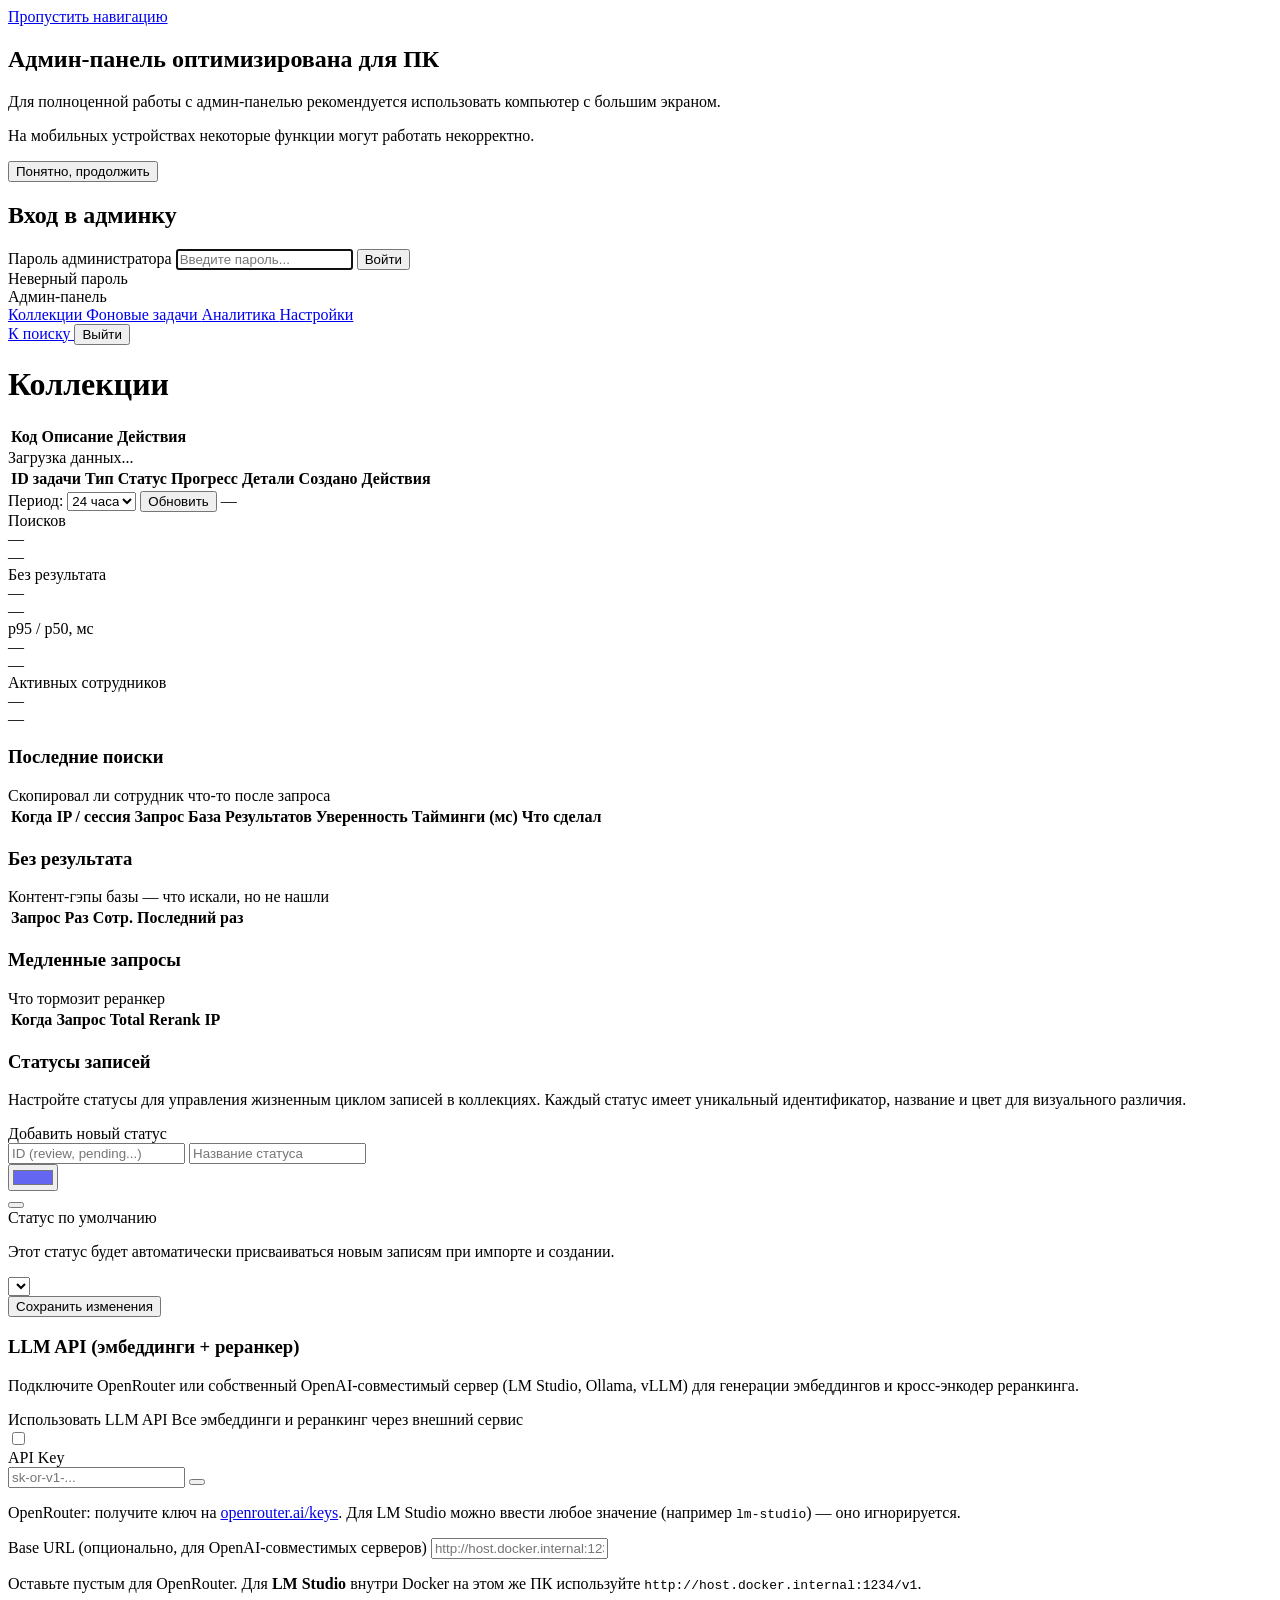
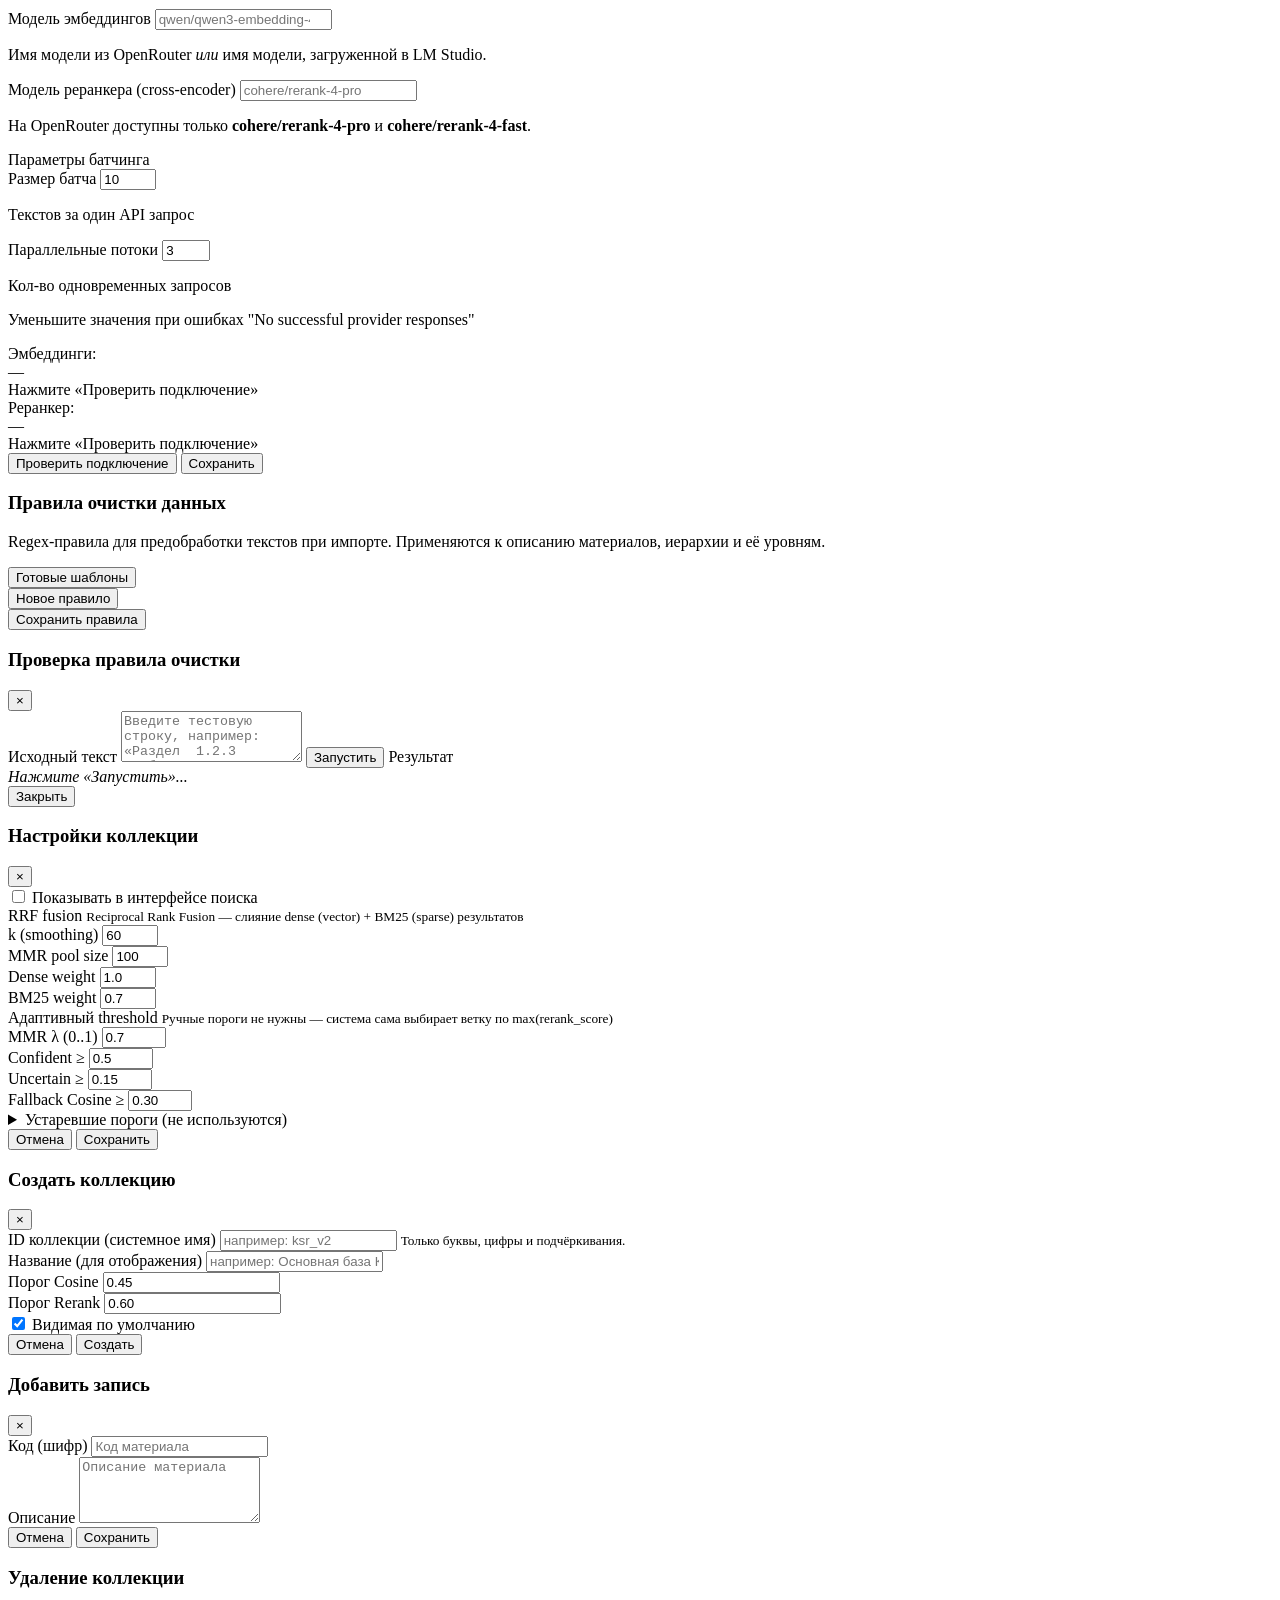
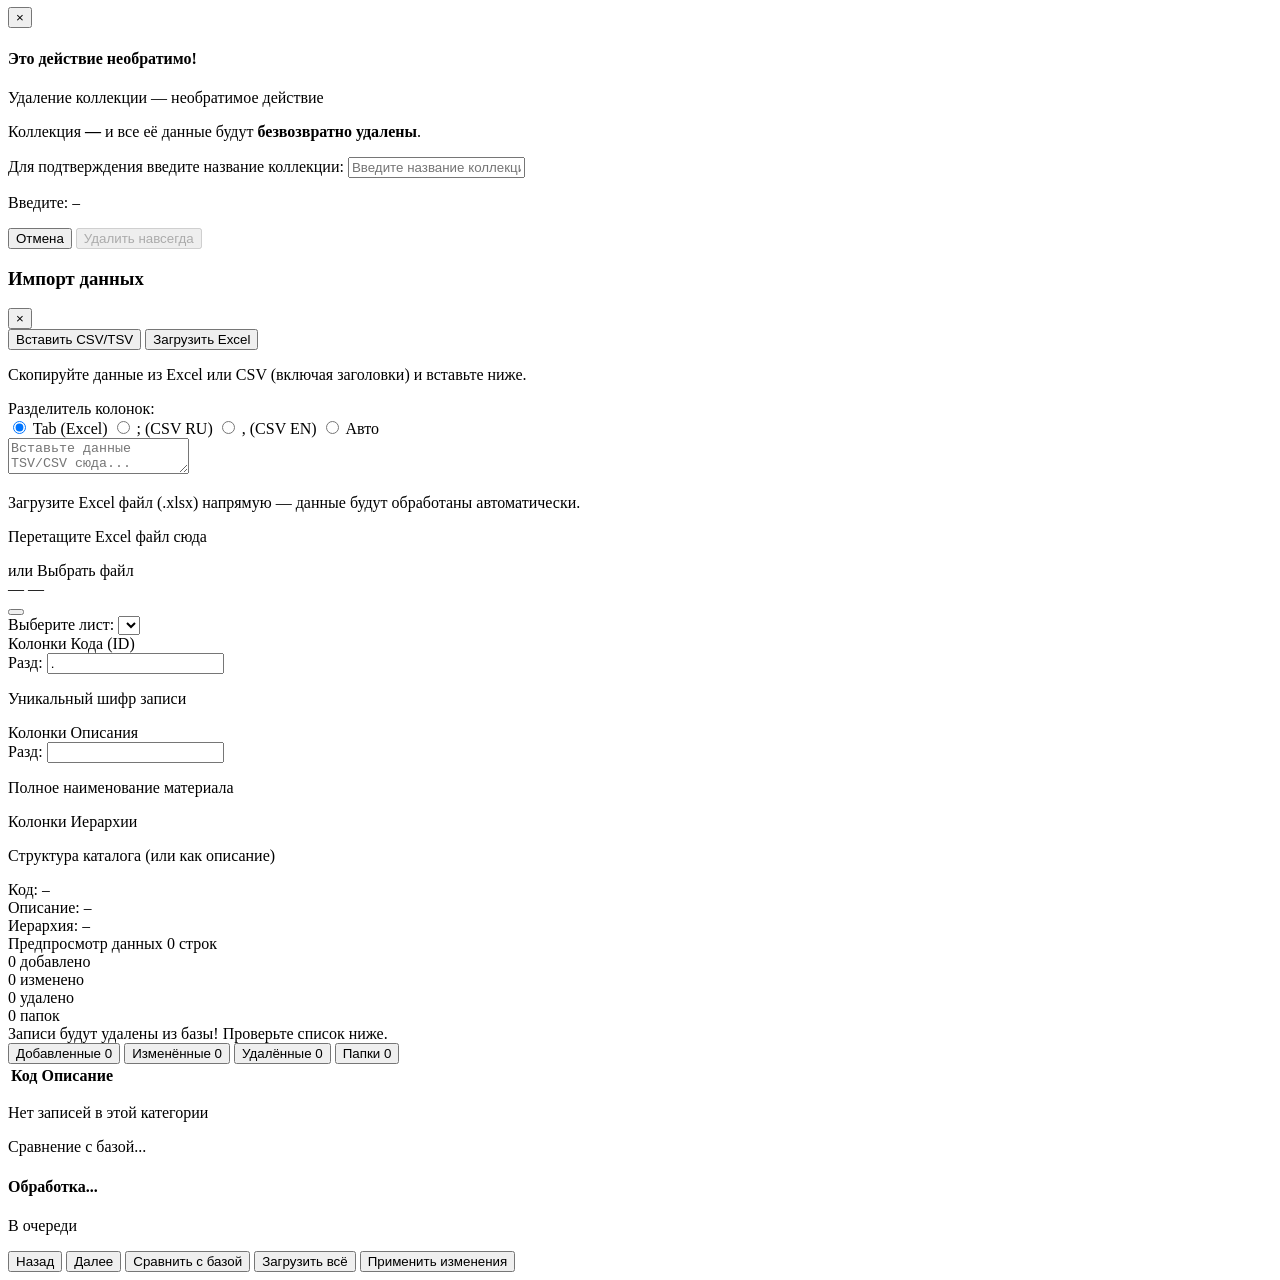
==== commit 17131c89: "fix(analytics): понятные лейблы + показ скопированных/дизлайкнутых кодов Три бага в 'Последних поиск" ====
--- a/web/admin.html
+++ b/web/admin.html
@@ -217,9 +217,9 @@
                                         <th>Запрос</th>
                                         <th>База</th>
                                         <th>Результатов</th>
-                                        <th>Ветка</th>
+                                        <th title="Насколько модель уверена в top-1 результате">Уверенность</th>
                                         <th>Тайминги (мс)</th>
-                                        <th>Действия</th>
+                                        <th>Что сделал</th>
                                     </tr>
                                 </thead>
                                 <tbody id="analyticsRecentBody"></tbody>
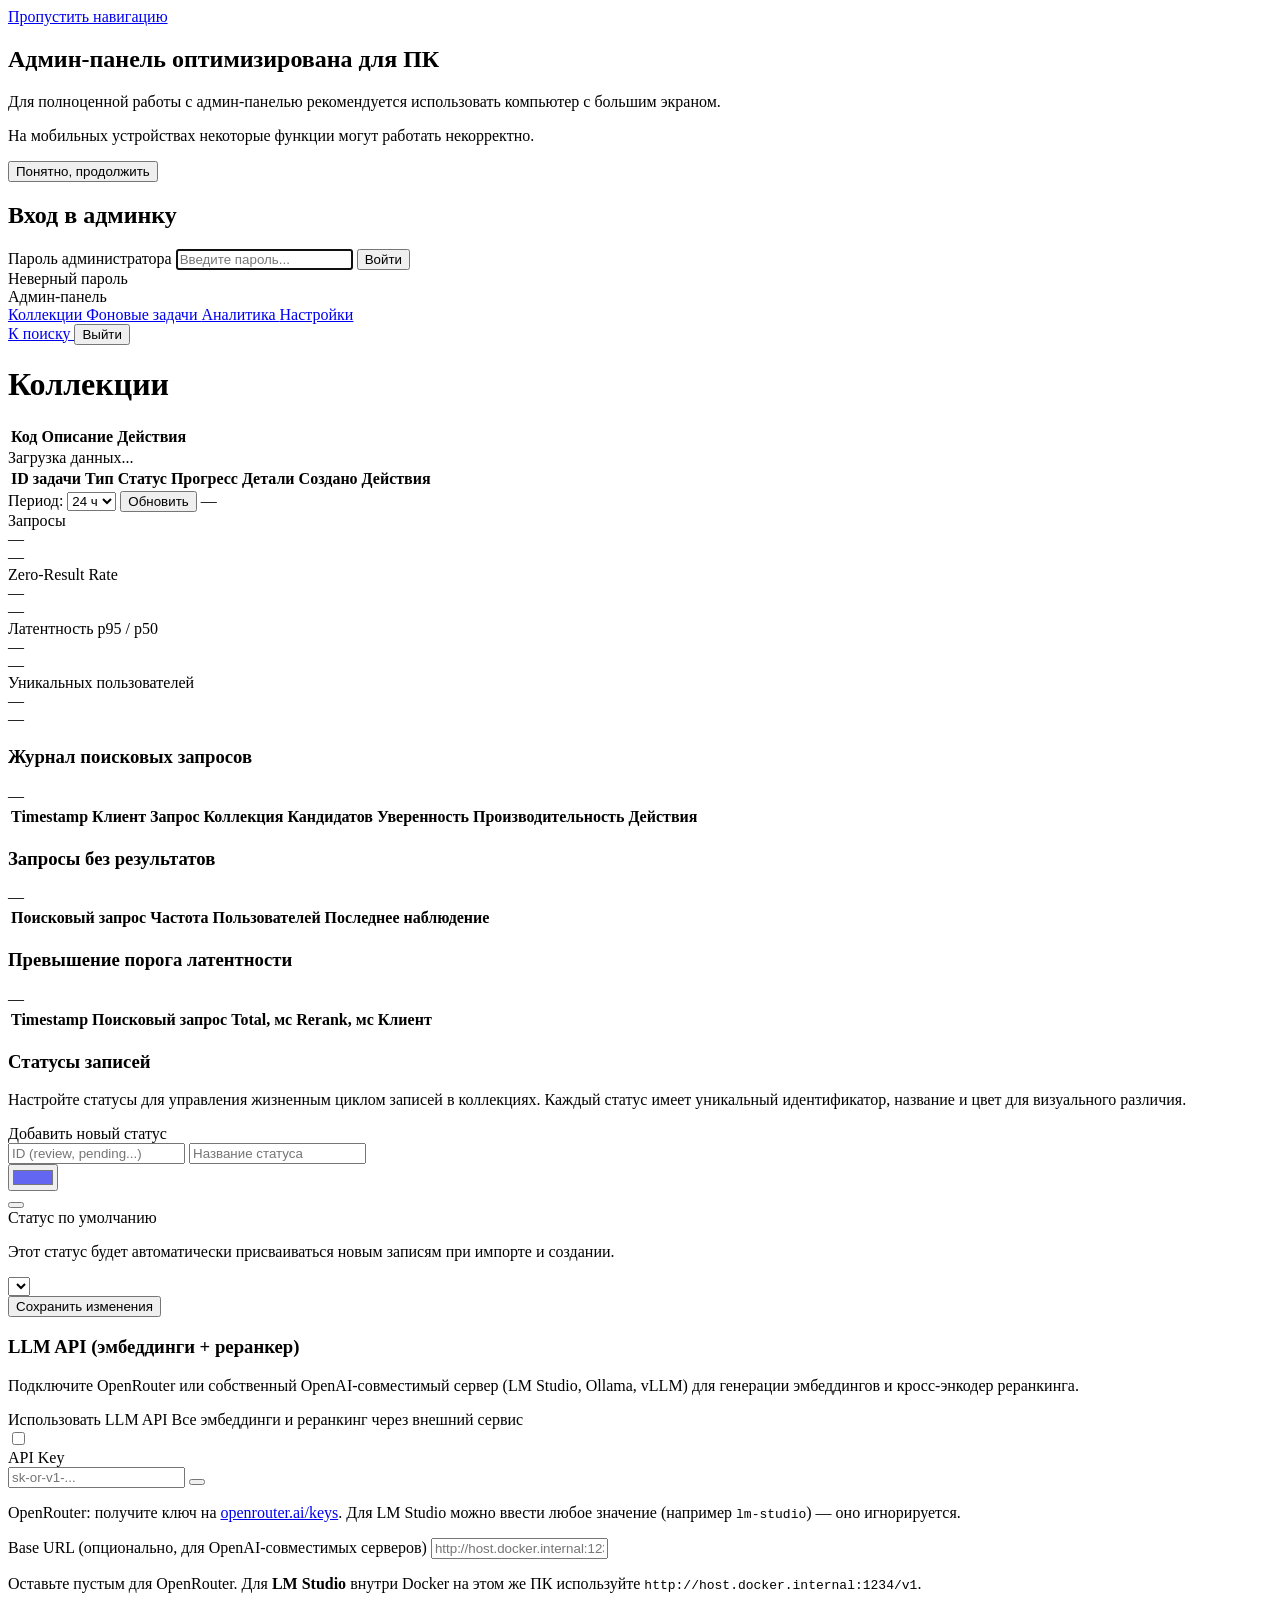
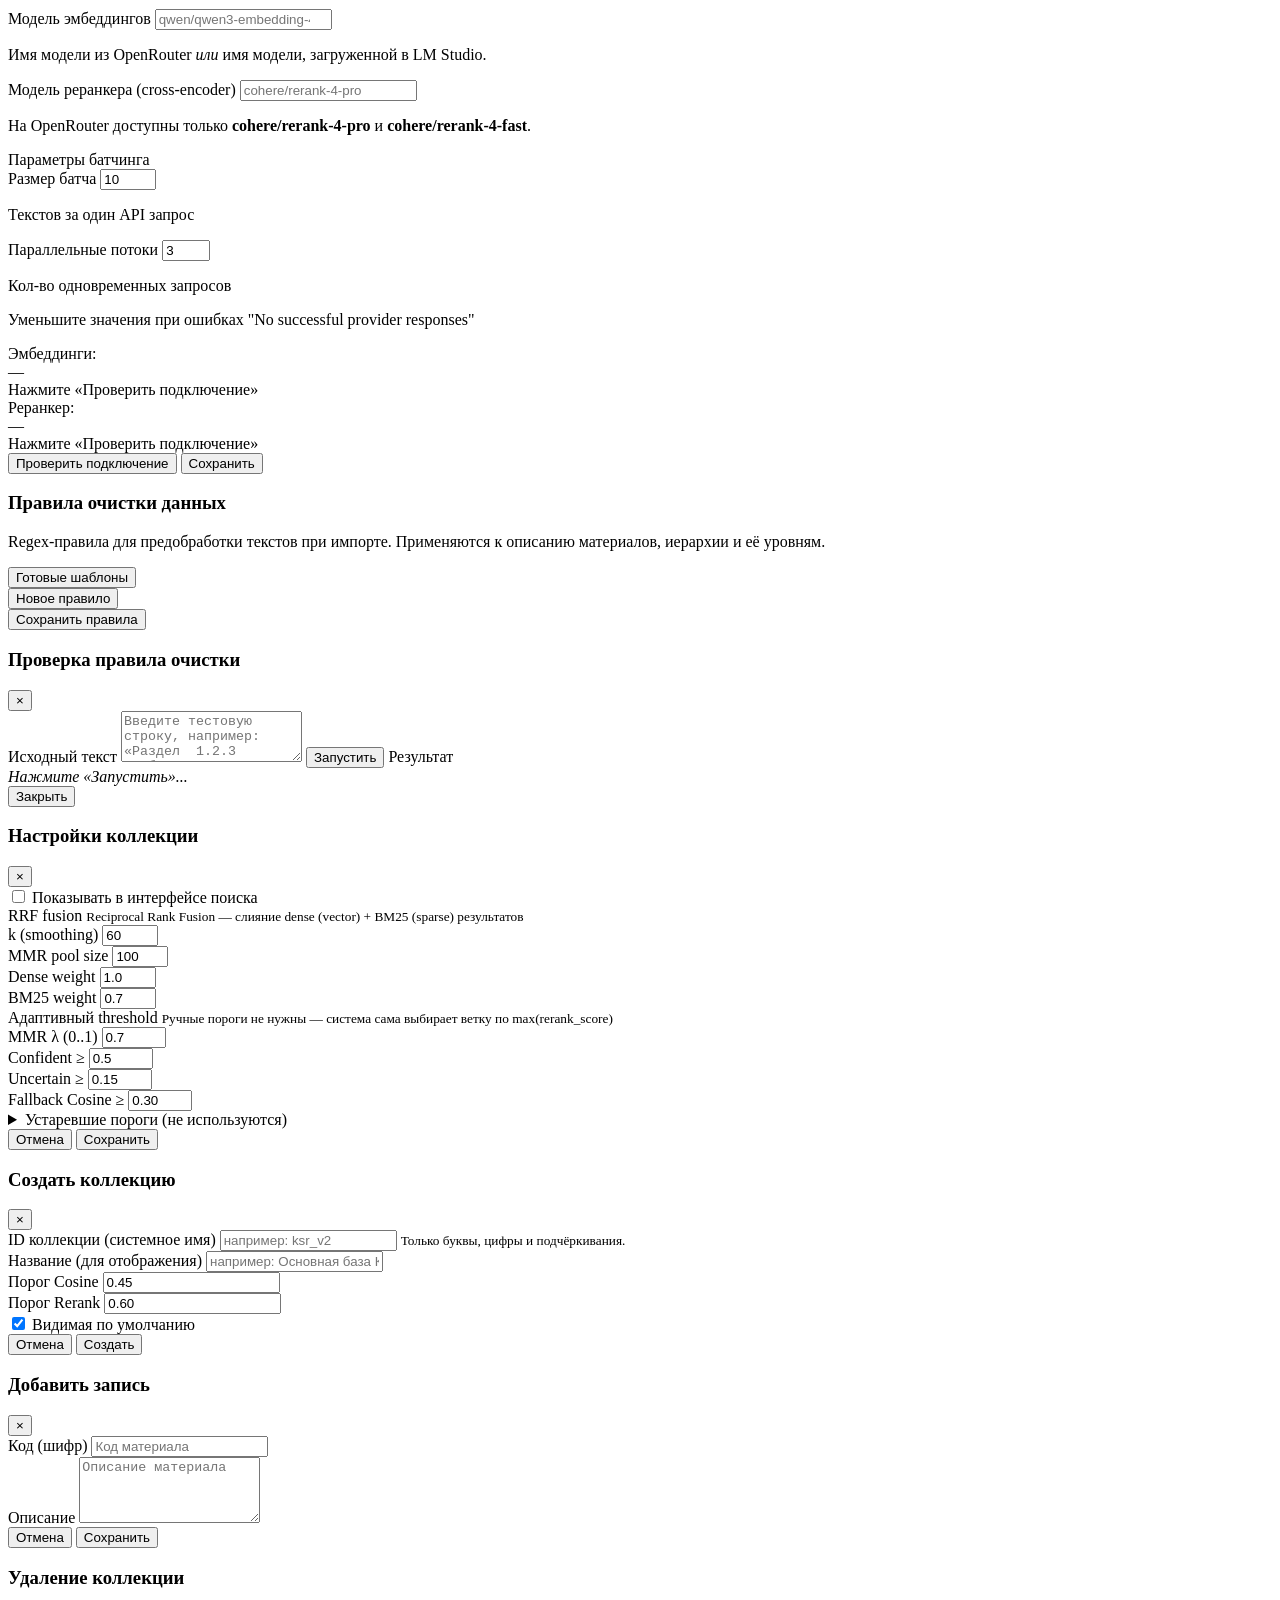
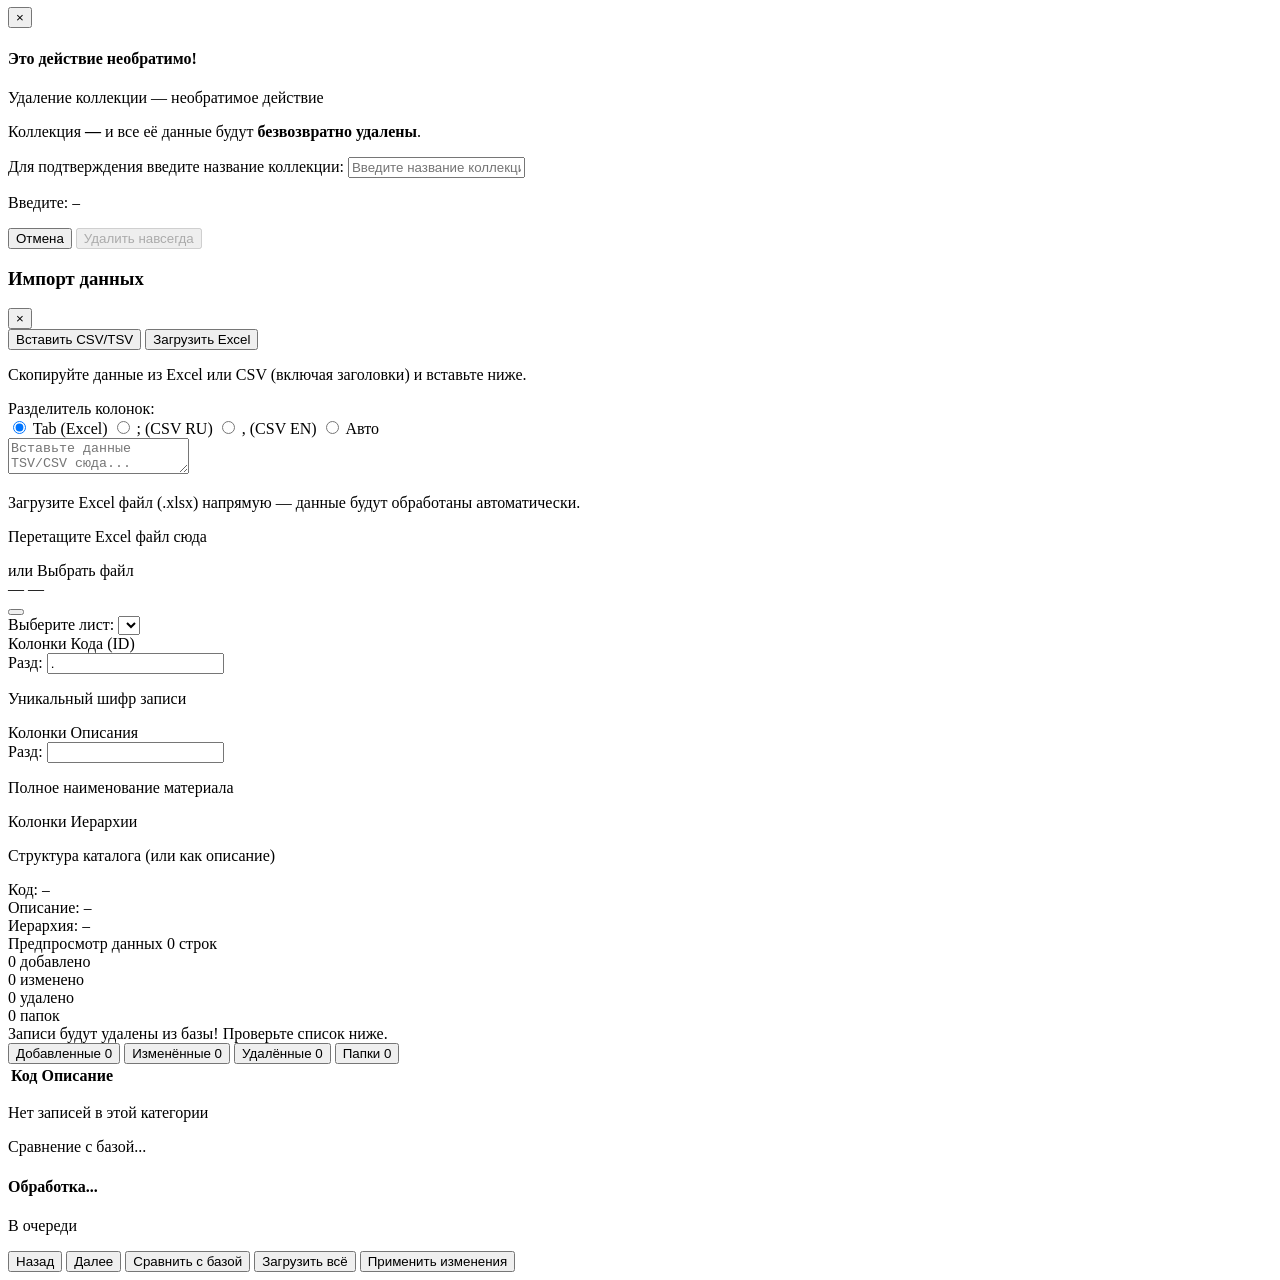
==== commit e3182eb3: "style(analytics): enterprise-grade UI copy and visual hierarchy Полный рефактор текста и визуальной " ====
--- a/web/admin.html
+++ b/web/admin.html
@@ -167,10 +167,10 @@
                     <div class="analytics-toolbar">
                         <label for="analyticsHours" class="analytics-toolbar__label">Период:</label>
                         <select id="analyticsHours" class="form-select-modern">
-                            <option value="1">1 час</option>
-                            <option value="24" selected>24 часа</option>
-                            <option value="168">Неделя</option>
-                            <option value="720">Месяц</option>
+                            <option value="1">1 ч</option>
+                            <option value="24" selected>24 ч</option>
+                            <option value="168">7 д</option>
+                            <option value="720">30 д</option>
                         </select>
                         <button id="analyticsRefreshBtn" class="btn btn-primary" type="button">
                             <i class="fas fa-sync" aria-hidden="true"></i> Обновить
@@ -181,45 +181,45 @@
                     <!-- KPI-карточки -->
                     <div class="analytics-kpi-grid">
                         <div class="kpi-card">
-                            <div class="kpi-card__label">Поисков</div>
+                            <div class="kpi-card__label">Запросы</div>
                             <div class="kpi-card__value" id="kpiSearches">—</div>
                             <div class="kpi-card__delta" id="kpiSearchesDelta">—</div>
                         </div>
                         <div class="kpi-card kpi-card--ok" id="kpiZeroCard">
-                            <div class="kpi-card__label">Без результата</div>
+                            <div class="kpi-card__label">Zero-Result Rate</div>
                             <div class="kpi-card__value" id="kpiZeroPct">—</div>
                             <div class="kpi-card__delta" id="kpiZeroDelta">—</div>
                         </div>
                         <div class="kpi-card">
-                            <div class="kpi-card__label">p95 / p50, мс</div>
+                            <div class="kpi-card__label">Латентность p95 / p50</div>
                             <div class="kpi-card__value" id="kpiLatency">—</div>
                             <div class="kpi-card__delta" id="kpiLatencyDelta">—</div>
                         </div>
                         <div class="kpi-card">
-                            <div class="kpi-card__label">Активных сотрудников</div>
+                            <div class="kpi-card__label">Уникальных пользователей</div>
                             <div class="kpi-card__value" id="kpiUsers">—</div>
                             <div class="kpi-card__delta" id="kpiUsersDelta">—</div>
                         </div>
                     </div>
 
-                    <!-- Последние поиски -->
+                    <!-- Журнал поисковых запросов -->
                     <div class="analytics-panel">
                         <div class="analytics-panel__header">
-                            <h3><i class="fas fa-stream" aria-hidden="true"></i> Последние поиски</h3>
-                            <span class="analytics-panel__hint">Скопировал ли сотрудник что-то после запроса</span>
+                            <h3><i class="fas fa-stream" aria-hidden="true"></i> Журнал поисковых запросов</h3>
+                            <span class="analytics-panel__meta" id="analyticsRecentMeta">—</span>
                         </div>
                         <div class="table-container">
                             <table class="analytics-table" id="analyticsRecentTable">
                                 <thead>
                                     <tr>
-                                        <th>Когда</th>
-                                        <th>IP / сессия</th>
+                                        <th>Timestamp</th>
+                                        <th>Клиент</th>
                                         <th>Запрос</th>
-                                        <th>База</th>
-                                        <th>Результатов</th>
+                                        <th>Коллекция</th>
+                                        <th>Кандидатов</th>
                                         <th title="Насколько модель уверена в top-1 результате">Уверенность</th>
-                                        <th>Тайминги (мс)</th>
-                                        <th>Что сделал</th>
+                                        <th>Производительность</th>
+                                        <th>Действия</th>
                                     </tr>
                                 </thead>
                                 <tbody id="analyticsRecentBody"></tbody>
@@ -227,21 +227,21 @@
                         </div>
                     </div>
 
-                    <!-- Две колонки: zero-result + топ -->
+                    <!-- Две колонки: zero-result + latency breach -->
                     <div class="analytics-two-col">
                         <div class="analytics-panel">
                             <div class="analytics-panel__header">
-                                <h3><i class="fas fa-exclamation-triangle" aria-hidden="true"></i> Без результата</h3>
-                                <span class="analytics-panel__hint">Контент-гэпы базы — что искали, но не нашли</span>
+                                <h3><i class="fas fa-exclamation-triangle" aria-hidden="true"></i> Запросы без результатов</h3>
+                                <span class="analytics-panel__meta" id="analyticsZeroMeta">—</span>
                             </div>
                             <div class="table-container">
                                 <table class="analytics-table" id="analyticsZeroTable">
                                     <thead>
                                         <tr>
-                                            <th>Запрос</th>
-                                            <th>Раз</th>
-                                            <th>Сотр.</th>
-                                            <th>Последний раз</th>
+                                            <th>Поисковый запрос</th>
+                                            <th>Частота</th>
+                                            <th>Пользователей</th>
+                                            <th>Последнее наблюдение</th>
                                         </tr>
                                     </thead>
                                     <tbody id="analyticsZeroBody"></tbody>
@@ -251,18 +251,18 @@
 
                         <div class="analytics-panel">
                             <div class="analytics-panel__header">
-                                <h3><i class="fas fa-tachometer-alt" aria-hidden="true"></i> Медленные запросы</h3>
-                                <span class="analytics-panel__hint">Что тормозит реранкер</span>
+                                <h3><i class="fas fa-tachometer-alt" aria-hidden="true"></i> Превышение порога латентности</h3>
+                                <span class="analytics-panel__meta" id="analyticsSlowMeta">—</span>
                             </div>
                             <div class="table-container">
                                 <table class="analytics-table" id="analyticsSlowTable">
                                     <thead>
                                         <tr>
-                                            <th>Когда</th>
-                                            <th>Запрос</th>
-                                            <th>Total</th>
-                                            <th>Rerank</th>
-                                            <th>IP</th>
+                                            <th>Timestamp</th>
+                                            <th>Поисковый запрос</th>
+                                            <th>Total, мс</th>
+                                            <th>Rerank, мс</th>
+                                            <th>Клиент</th>
                                         </tr>
                                     </thead>
                                     <tbody id="analyticsSlowBody"></tbody>
